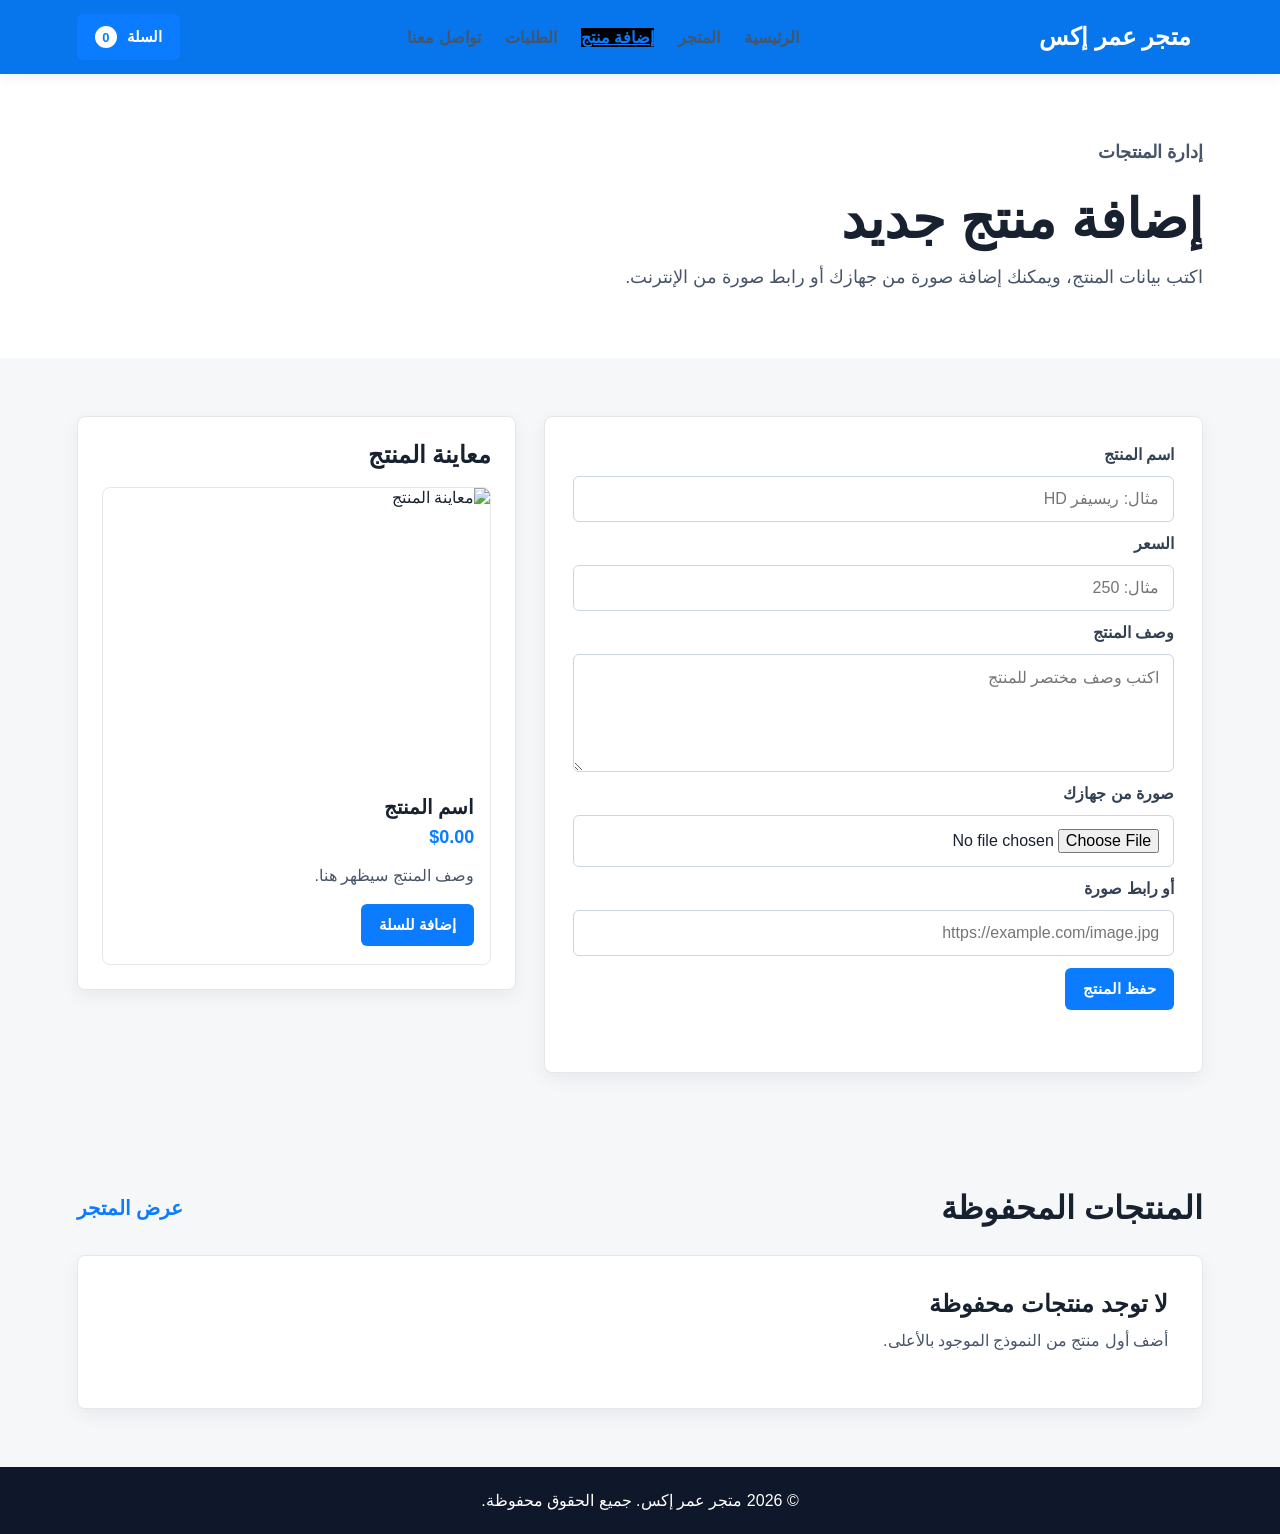
==== add-product.html @ 03f6d421 "first progect" ====
<!DOCTYPE html>
<html lang="ar" dir="rtl">
<head>
  <meta charset="UTF-8" />
  <meta name="viewport" content="width=device-width, initial-scale=1.0" />
  <title>متجر عمر إكس | إضافة منتج</title>
  <link rel="stylesheet" href="style.css" />
</head>
<body>
  <header class="header">
    <a class="logo" href="index.html">متجر عمر إكس</a>

    <nav class="nav">
      <a href="index.html">الرئيسية</a>
      <a href="shop.html">المتجر</a>
      <a class="active" href="add-product.html">إضافة منتج</a>
      <a href="orders.html">الطلبات</a>
      <a href="contact.html">تواصل معنا</a>
    </nav>

    <a class="cart-btn" href="cart.html">السلة <span class="cart-count">0</span></a>
  </header>

  <main>
    <section class="page-title">
      <p class="eyebrow">إدارة المنتجات</p>
      <h1>إضافة منتج جديد</h1>
      <p>اكتب بيانات المنتج، ويمكنك إضافة صورة من جهازك أو رابط صورة من الإنترنت.</p>
    </section>

    <section class="section admin-layout">
      <form class="admin-form" id="productForm">
        <label for="productName">اسم المنتج</label>
        <input id="productName" type="text" placeholder="مثال: ريسيفر HD" required />

        <label for="productPrice">السعر</label>
        <input id="productPrice" type="number" min="1" step="0.01" placeholder="مثال: 250" required />

        <label for="productDescription">وصف المنتج</label>
        <textarea id="productDescription" rows="5" placeholder="اكتب وصف مختصر للمنتج" required></textarea>

        <label for="productImage">صورة من جهازك</label>
        <input id="productImage" type="file" accept="image/*" />

        <label for="productImageUrl">أو رابط صورة</label>
        <input id="productImageUrl" type="url" placeholder="https://example.com/image.jpg" />

        <button type="submit">حفظ المنتج</button>
        <p class="form-note" id="productMessage"></p>
      </form>

      <aside class="admin-preview">
        <h2>معاينة المنتج</h2>
        <article class="product-card preview-card">
          <img id="previewImage" src="https://images.unsplash.com/photo-1556742502-ec7c0e9f34b1?auto=format&fit=crop&w=900&q=80" alt="معاينة المنتج" />
          <h3 id="previewName">اسم المنتج</h3>
          <p id="previewPrice">$0.00</p>
          <span id="previewDescription" class="product-description">وصف المنتج سيظهر هنا.</span>
          <button type="button">إضافة للسلة</button>
        </article>
      </aside>
    </section>

    <section class="section saved-products-section">
      <div class="section-heading">
        <h2>المنتجات المحفوظة</h2>
        <a href="shop.html">عرض المتجر</a>
      </div>
      <div class="saved-products" id="savedProducts"></div>
    </section>
  </main>

  <footer class="footer">
    <p>&copy; 2026 متجر عمر إكس. جميع الحقوق محفوظة.</p>
  </footer>
  <script src="script.js"></script>
</body>
</html>
---- style.css ----
* {

  box-sizing: border-box;
  margin: 0;
  padding: 0;
}

body {
  background: #f5f7f9;
  color: #18212f;
  direction: rtl;
  font-family: Tahoma, Arial, sans-serif;
  text-align: right;
}

a {
  color: inherit;
  text-decoration: none;
}

.header {
  align-items: center;
  background: #0775ec;
  box-shadow: 0 2px 14px rgba(17, 24, 39, 0.08);
  display: flex;
  gap: 24px;
  height: 74px;
  justify-content: space-between;
  padding: 0 6%;
  position: sticky;
  top: 0;
  z-index: 2;
}

.logo {
  color: #ffffff;
  font-size: 24px;
  font-weight: 800;
  background-color: #0775ec;
  padding: 6px 12px;
  border-radius: 6px;
}

.nav {
  display: flex;
  gap: 24px;
}

.nav a {
  color: #475569;
  font-weight: 900;
}

.nav a:hover,
.nav .active {
  color: #0b7cff;
  background-color: black;
  text-decoration: underline;



}

.cart-btn,
.primary-btn,
.product-card button,
.cart-summary button,
.quantity-controls button,
.remove-item,
.contact-form button {
  background: #0b7cff;
  border: 0;
  border-radius: 6px;
  color: #ffffff;
  cursor: pointer;
  display: inline-block;
  font-size: 15px;
  font-weight: 800;
  padding: 12px 18px;
}

.cart-btn:hover,
.primary-btn:hover,
.product-card button:hover,
.cart-summary button:hover,
.quantity-controls button:hover,
.remove-item:hover,
.contact-form button:hover {
  background: #005fd1;
}

.cart-count {
  align-items: center;
  background: #ffffff;
  border-radius: 999px;
  color: #0b7cff;
  display: inline-flex;
  font-size: 13px;
  height: 22px;
  justify-content: center;
  margin-right: 6px;
  min-width: 22px;
  padding: 0 6px;
}

.hero {
  align-items: center;
  background:
    url("selia.png");
  background-position: center;
  background-size: 100% auto;
  color: #ffffff;
  display: flex;
  min-height: 800px;
  padding: 0 8% 23%;
}

.hero-content {
  max-width: 560px;
}

.eyebrow {
  color: #0b7cff;
  font-size: 14px;
  font-weight: 900;
  letter-spacing: 0;
  margin-bottom: 10px;
  text-transform: uppercase;
}

.hero .eyebrow {
  color: #8ec5ff;
}

.hero h1,
.page-title h1 {
  font-size: 54px;
  line-height: 1.05;
  margin-bottom: 16px;
}

.hero p,
.page-title p {
  font-size: 18px;
  line-height: 1.6;
  margin-bottom: 24px;
}

.section {
  padding: 58px 6%;
}

.section-heading {
  align-items: center;
  display: flex;
  justify-content: space-between;
  margin-bottom: 28px;
  font-size: 20px;

}

.section-heading h2 {
  font-size: 32px;
}

.section-heading a {
  color: #0b7cff;
  font-weight: 800;
}

.category-grid,
.product-grid,
.deals-grid {
  display: grid;
  gap: 22px;
}

.category-grid {
  grid-template-columns: repeat(4, 1fr);
}

.category {
  background: #ffffff;
  border: 1px solid #e5e7eb;
  border-radius: 8px;
  box-shadow: 0 6px 18px rgba(17, 24, 39, 0.06);
  font-size: 20px;
  font-weight: 800;
  padding: 34px;
  text-align: center;
}

.category:hover {
  border-color: #0b7cff;
}

.featured-band {
  background: #eaf2fb;
}

.product-grid {
  grid-template-columns: repeat(3, 1fr);
}

.product-grid.four {
  grid-template-columns: repeat(4, 1fr);
}

.product-card {
  background: #ffffff;
  border: 1px solid #e5e7eb;
  border-radius: 8px;
  box-shadow: 0 6px 18px rgba(17, 24, 39, 0.06);
  overflow: hidden;
  padding-bottom: 18px;
}

.product-card img {
  aspect-ratio: 4 / 3;
  display: block;
  object-fit: cover;
  width: 100%;
}

.product-card h3 {
  font-size: 20px;
  padding: 16px 16px 8px;
}

.product-card p {
  color: #0b7cff;
  font-size: 18px;
  font-weight: 900;
  padding: 0 16px 16px;
}

.product-description {
  color: #475569;
  display: block;
  line-height: 1.5;
  padding: 0 16px 16px;
}

.product-card button {
  margin-right: 16px;
}

.page-title {
  background: #ffffff;
  padding: 64px 6% 42px;
}

.page-title p {
  color: #475569;
  max-width: 650px;
}

.deals-title {
  background: #101827;
  color: #ffffff;
}

.deals-title p {
  color: #d5e5f7;
}

.deals-grid {
  grid-template-columns: repeat(3, 1fr);
}

.deal-card {
  background: #ffffff;
  border: 1px solid #e5e7eb;
  border-radius: 8px;
  box-shadow: 0 6px 18px rgba(17, 24, 39, 0.06);
  padding: 30px;
}

.deal-card span {
  color: #0b7cff;
  font-weight: 900;
}

.deal-card h2 {
  font-size: 28px;
  margin: 12px 0;
}

.deal-card p {
  color: #475569;
  line-height: 1.6;
  margin-bottom: 22px;
}

.contact-layout {
  display: grid;
  gap: 28px;
  grid-template-columns: 1fr 1.4fr;
}

.contact-info,
.contact-form {
  background: #ffffff;
  border: 1px solid #e5e7eb;
  border-radius: 8px;
  box-shadow: 0 6px 18px rgba(17, 24, 39, 0.06);
  padding: 28px;
}

.contact-info h2 {
  margin-bottom: 18px;
}

.contact-info p {
  color: #475569;
  line-height: 1.8;
}

.contact-form {
  display: grid;
  gap: 12px;
}

.contact-form label {
  color: #334155;
  font-weight: 800;
}

.contact-form input,
.contact-form textarea {
  border: 1px solid #cbd5e1;
  border-radius: 6px;
  font: inherit;
  padding: 13px 14px;
  width: 100%;
}

.contact-form textarea {
  resize: vertical;
}

.contact-form button {
  justify-self: start;
  margin-top: 8px;
}

.checkout-layout {
  align-items: start;
  display: grid;
  gap: 28px;
  grid-template-columns: 1fr 1fr;
}

.checkout-form,
.checkout-summary {
  background: #ffffff;
  border: 1px solid #e5e7eb;
  border-radius: 8px;
  box-shadow: 0 6px 18px rgba(17, 24, 39, 0.06);
  padding: 28px;
}

.checkout-form {
  display: grid;
  gap: 12px;
}

.checkout-form label {
  color: #334155;
  font-weight: 800;
}

.checkout-form input,
.checkout-form textarea {
  border: 1px solid #cbd5e1;
  border-radius: 6px;
  font: inherit;
  padding: 13px 14px;
  width: 100%;
}

.checkout-form textarea {
  resize: vertical;
}

.checkout-form button {
  background: #0b7cff;
  border: 0;
  border-radius: 6px;
  color: #ffffff;
  cursor: pointer;
  font-size: 15px;
  font-weight: 800;
  justify-self: start;
  margin-top: 8px;
  padding: 12px 18px;
}

.checkout-form button:hover {
  background: #005fd1;
}

.checkout-summary {
  display: grid;
  gap: 16px;
}

.checkout-summary h2 {
  font-size: 24px;
}

.checkout-item {
  align-items: center;
  border-bottom: 1px solid #e5e7eb;
  display: grid;
  gap: 14px;
  grid-template-columns: 72px 1fr auto;
  padding: 12px 0;
}

.checkout-item img {
  aspect-ratio: 1 / 1;
  border-radius: 8px;
  object-fit: cover;
  width: 72px;
}

.checkout-item h3 {
  font-size: 17px;
  margin-bottom: 4px;
}

.checkout-item p,
.checkout-item strong {
  color: #0b7cff;
  font-weight: 900;
}

.cart-layout {
  align-items: start;
  display: grid;
  gap: 28px;
  grid-template-columns: 1.6fr 0.8fr;
}

.cart-items {
  display: grid;
  gap: 16px;
}

.cart-item,
.cart-summary,
.empty-cart {
  background: #ffffff;
  border: 1px solid #e5e7eb;
  border-radius: 8px;
  box-shadow: 0 6px 18px rgba(17, 24, 39, 0.06);
}

.cart-item {
  align-items: center;
  display: grid;
  gap: 18px;
  grid-template-columns: 92px 1fr auto auto auto;
  padding: 16px;
}

.cart-item img {
  aspect-ratio: 1 / 1;
  border-radius: 8px;
  object-fit: cover;
  width: 92px;
}

.cart-item h3 {
  font-size: 18px;
  margin-bottom: 6px;
}

.cart-item p,
.cart-item strong {
  color: #0b7cff;
  font-weight: 900;
}

.quantity-controls {
  align-items: center;
  display: flex;
  gap: 10px;
}

.quantity-controls button {
  height: 34px;
  padding: 0;
  width: 34px;
}

.quantity-controls span {
  font-weight: 900;
  min-width: 24px;
  text-align: center;
}

.remove-item,
.clear-cart {
  background: #ef4444;
}

.remove-item:hover,
.clear-cart:hover {
  background: #dc2626;
}

.cart-summary {
  display: grid;
  gap: 16px;
  padding: 24px;
  position: sticky;
  top: 98px;
}

.cart-summary h2 {
  font-size: 24px;
}

.summary-row {
  align-items: center;
  border-top: 1px solid #e5e7eb;
  display: flex;
  justify-content: space-between;
  padding-top: 14px;
}

.summary-row strong {
  color: #0b7cff;
  font-size: 20px;
}

.empty-cart {
  padding: 34px;
}

.empty-cart h2 {
  margin-bottom: 10px;
}

.empty-cart p {
  color: #475569;
  line-height: 1.6;
  margin-bottom: 20px;
}

.admin-layout {
  align-items: start;
  display: grid;
  gap: 28px;
  grid-template-columns: 1.2fr 0.8fr;
}

.admin-form,
.admin-preview,
.saved-product {
  background: #ffffff;
  border: 1px solid #e5e7eb;
  border-radius: 8px;
  box-shadow: 0 6px 18px rgba(17, 24, 39, 0.06);
}

.admin-form {
  display: grid;
  gap: 12px;
  padding: 28px;
}

.admin-form label {
  color: #334155;
  font-weight: 800;
}

.admin-form input,
.admin-form textarea {
  border: 1px solid #cbd5e1;
  border-radius: 6px;
  font: inherit;
  padding: 13px 14px;
  width: 100%;
}

input,
textarea,
button {
  font-family: inherit;
}

.admin-form textarea {
  resize: vertical;
}

.admin-form button,
.saved-product button {
  background: #0b7cff;
  border: 0;
  border-radius: 6px;
  color: #ffffff;
  cursor: pointer;
  font-size: 15px;
  font-weight: 800;
  justify-self: start;
  padding: 12px 18px;
}

.admin-form button:hover {
  background: #005fd1;
}

.form-note {
  color: #0b7cff;
  font-weight: 800;
  min-height: 22px;
}

.admin-preview {
  padding: 24px;
}

.admin-preview h2 {
  margin-bottom: 18px;
}

.preview-card {
  box-shadow: none;
}

.saved-products {
  display: grid;
  gap: 16px;
}

.saved-product {
  align-items: center;
  display: grid;
  gap: 18px;
  grid-template-columns: 90px 1fr auto;
  padding: 16px;
}

.saved-product img {
  aspect-ratio: 1 / 1;
  border-radius: 8px;
  object-fit: cover;
  width: 90px;
}

.saved-product h3 {
  margin-bottom: 6px;
}

.saved-product p {
  color: #0b7cff;
  font-weight: 900;
  margin-bottom: 6px;
}

.saved-product span {
  color: #475569;
  line-height: 1.5;
}

.saved-product button {
  background: #ef4444;
}

.saved-product button:hover {
  background: #dc2626;
}

.orders-list {
  display: grid;
  gap: 18px;
}

.order-card {
  background: #ffffff;
  border: 1px solid #e5e7eb;
  border-radius: 8px;
  box-shadow: 0 6px 18px rgba(17, 24, 39, 0.06);
  padding: 24px;
}

.order-header {
  align-items: start;
  border-bottom: 1px solid #e5e7eb;
  display: flex;
  gap: 16px;
  justify-content: space-between;
  padding-bottom: 16px;
}

.order-header h2 {
  font-size: 22px;
  margin-bottom: 6px;
}

.order-header p,
.customer-details p {
  color: #475569;
  line-height: 1.6;
}

.order-header strong {
  color: #0b7cff;
  font-size: 24px;
}

.customer-details {
  display: grid;
  gap: 6px;
  padding: 16px 0;
}

.order-products {
  display: grid;
  gap: 12px;
}

.order-product {
  align-items: center;
  background: #f8fafc;
  border: 1px solid #e5e7eb;
  border-radius: 8px;
  display: grid;
  gap: 14px;
  grid-template-columns: 70px 1fr auto;
  padding: 12px;
}

.order-product img {
  aspect-ratio: 1 / 1;
  border-radius: 8px;
  object-fit: cover;
  width: 70px;
}

.order-product h3 {
  font-size: 17px;
  margin-bottom: 4px;
}

.order-product p,
.order-product strong {
  color: #0b7cff;
  font-weight: 900;
}

.footer {
  background: #0f172a;
  color: #ffffff;
  padding: 24px;
  text-align: center;
}

@media (max-width: 980px) {
  .category-grid,
  .product-grid,
  .product-grid.four,
  .deals-grid,
  .contact-layout,
  .cart-layout,
  .checkout-layout,
  .admin-layout {
    grid-template-columns: repeat(2, 1fr);
  }

  .cart-item {
    grid-template-columns: 82px 1fr;
  }

  .cart-item strong,
  .quantity-controls,
  .remove-item {
    grid-column: 2;
    justify-self: start;
  }
}

@media (max-width: 680px) {
  .header {
    align-items: flex-start;
    flex-direction: column;
    height: auto;
    padding: 18px 22px;
  }

  .nav {
    flex-wrap: wrap;
    gap: 14px;
  }

  .hero,
  .section,
  .page-title {
    padding-left: 22px;
    padding-right: 22px;
  }

  .hero {
    min-height: 390px;
  }

  .hero h1,
  .page-title h1 {
    font-size: 36px;
  }

  .category-grid,
  .product-grid,
  .product-grid.four,
  .deals-grid,
  .contact-layout,
  .cart-layout,
  .checkout-layout,
  .admin-layout {
    grid-template-columns: 1fr;
  }

  .checkout-item {
    grid-template-columns: 64px 1fr;
  }

  .checkout-item strong {
    grid-column: 2;
  }

  .saved-product {
    grid-template-columns: 76px 1fr;
  }

  .order-header {
    flex-direction: column;
  }

  .order-product {
    grid-template-columns: 64px 1fr;
  }

  .order-product strong {
    grid-column: 2;
  }

  .saved-product button {
    grid-column: 2;
    justify-self: start;
  }

  .cart-summary {
    position: static;
  }

  .section-heading {
    align-items: flex-start;
    flex-direction: column;
    gap: 10px;
  }
}
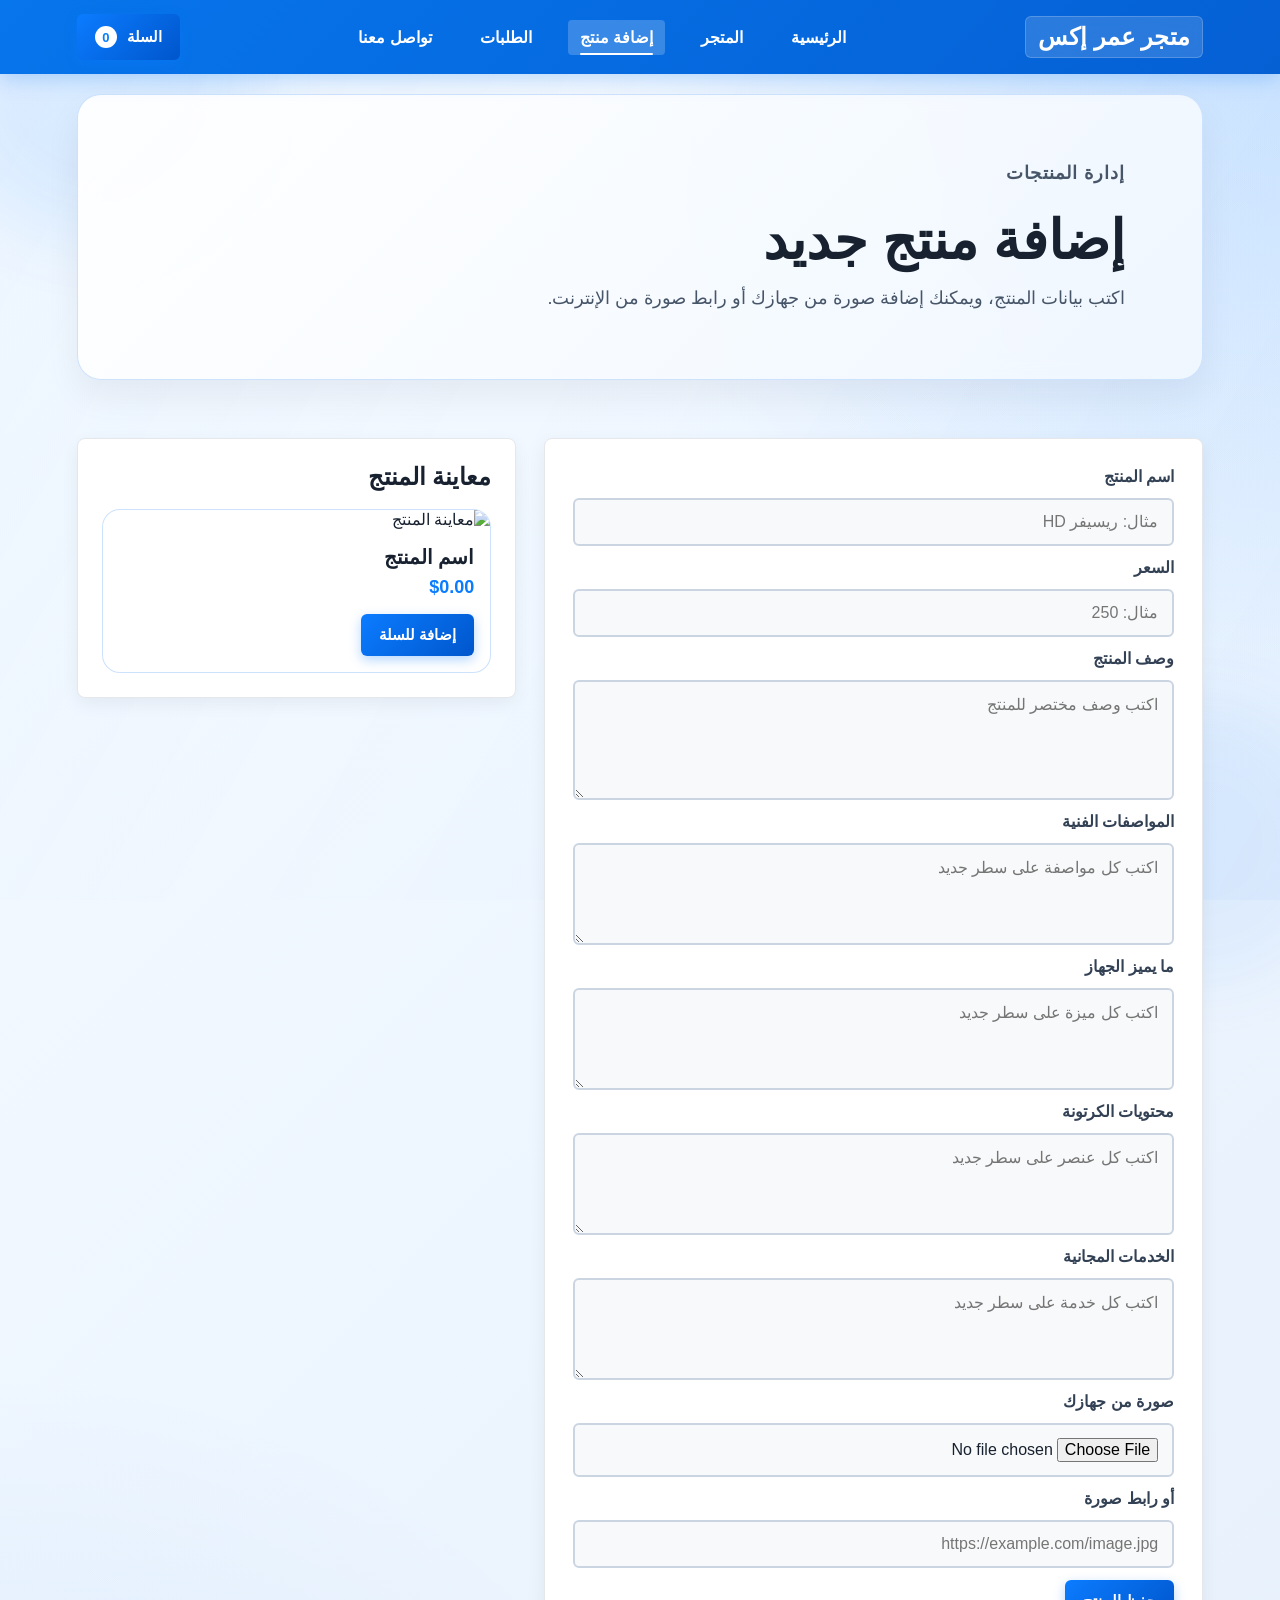
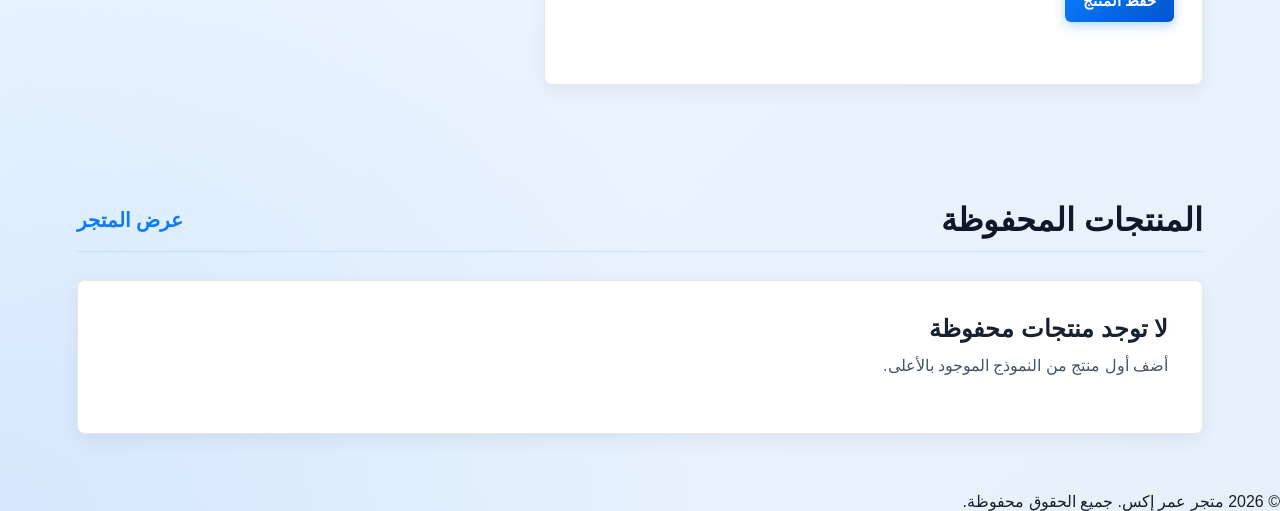
==== commit b3856bc3: "marom" ====
--- a/add-product.html
+++ b/add-product.html
@@ -39,6 +39,18 @@
         <label for="productDescription">وصف المنتج</label>
         <textarea id="productDescription" rows="5" placeholder="اكتب وصف مختصر للمنتج" required></textarea>
 
+        <label for="productSpecs">المواصفات الفنية</label>
+        <textarea id="productSpecs" rows="4" placeholder="اكتب كل مواصفة على سطر جديد"></textarea>
+
+        <label for="productBenefits">ما يميز الجهاز</label>
+        <textarea id="productBenefits" rows="4" placeholder="اكتب كل ميزة على سطر جديد"></textarea>
+
+        <label for="productPackage">محتويات الكرتونة</label>
+        <textarea id="productPackage" rows="4" placeholder="اكتب كل عنصر على سطر جديد"></textarea>
+
+        <label for="productServices">الخدمات المجانية</label>
+        <textarea id="productServices" rows="4" placeholder="اكتب كل خدمة على سطر جديد"></textarea>
+
         <label for="productImage">صورة من جهازك</label>
         <input id="productImage" type="file" accept="image/*" />
 
--- a/style.css
+++ b/style.css
@@ -1,18 +1,49 @@
-
 
 * {
-
   box-sizing: border-box;
   margin: 0;
   padding: 0;
 }
 
 body {
-  background: #f5f7f9;
+  background:
+    radial-gradient(circle at top right, rgba(11, 124, 255, 0.16), transparent 28%),
+    radial-gradient(circle at bottom left, rgba(7, 117, 236, 0.1), transparent 30%),
+    linear-gradient(135deg, #f7fbff 0%, #eef6ff 45%, #e6f0fb 100%);
   color: #18212f;
   direction: rtl;
   font-family: Tahoma, Arial, sans-serif;
   text-align: right;
+  min-height: 100vh;
+  overflow-x: hidden;
+  position: relative;
+}
+
+body::before,
+body::after {
+  content: "";
+  position: fixed;
+  border-radius: 50%;
+  pointer-events: none;
+  z-index: 0;
+  filter: blur(40px);
+  opacity: 0.7;
+}
+
+body::before {
+  width: 320px;
+  height: 320px;
+  background: rgba(11, 124, 255, 0.12);
+  top: -80px;
+  left: -60px;
+}
+
+body::after {
+  width: 280px;
+  height: 280px;
+  background: rgba(7, 117, 236, 0.09);
+  bottom: -80px;
+  right: -60px;
 }
 
 a {
@@ -20,10 +51,43 @@
   text-decoration: none;
 }
 
+.category,
+.product-card,
+.deal-card,
+.contact-info,
+.contact-form,
+.checkout-form,
+.checkout-summary,
+.cart-item,
+.cart-summary,
+.empty-cart,
+.admin-form,
+.admin-preview,
+.saved-product,
+.order-card,
+.feature-card,
+.info-card,
+.shop-hero__panel,
+.page-title,
+.product-details-page .details-card,
+.product-details-page .info-card {
+  background: rgba(255, 255, 255, 0.9);
+  border: 1px solid rgba(203, 225, 252, 0.95);
+  border-radius: 20px;
+  box-shadow: 0 12px 30px rgba(15, 23, 42, 0.06);
+  backdrop-filter: blur(10px);
+}
+
+main {
+  position: relative;
+  z-index: 1;
+}
+
+/* Header Styles */
 .header {
   align-items: center;
-  background: #0775ec;
-  box-shadow: 0 2px 14px rgba(17, 24, 39, 0.08);
+  background: linear-gradient(135deg, #0775ec 0%, #0560d4 100%);
+  box-shadow: 0 4px 20px rgba(7, 117, 236, 0.25);
   display: flex;
   gap: 24px;
   height: 74px;
@@ -32,15 +96,25 @@
   position: sticky;
   top: 0;
   z-index: 2;
+  transition: all 0.4s ease;
 }
 
 .logo {
   color: #ffffff;
   font-size: 24px;
   font-weight: 800;
-  background-color: #0775ec;
+  background: rgba(255, 255, 255, 0.15);
   padding: 6px 12px;
   border-radius: 6px;
+  transition: all 0.3s ease;
+  backdrop-filter: blur(10px);
+  border: 1px solid rgba(255, 255, 255, 0.2);
+}
+
+.logo:hover {
+  background: rgba(255, 255, 255, 0.25);
+  transform: translateY(-2px);
+  box-shadow: 0 4px 12px rgba(255, 255, 255, 0.15);
 }
 
 .nav {
@@ -49,28 +123,49 @@
 }
 
 .nav a {
-  color: #475569;
+  color: #ffffff;
   font-weight: 900;
-}
-
-.nav a:hover,
+  padding: 8px 12px;
+  border-radius: 4px;
+  transition: all 0.3s ease;
+  position: relative;
+}
+
+.nav a::after {
+  content: '';
+  position: absolute;
+  bottom: 0;
+  right: 12px;
+  width: 0;
+  height: 2px;
+  background: #ffffff;
+  transition: width 0.3s ease;
+  border-radius: 2px;
+}
+
+.nav a:hover::after,
+.nav .active::after {
+  width: calc(100% - 24px);
+}
+
+.nav a:hover {
+  background: rgba(255, 255, 255, 0.1);
+  transform: translateY(-2px);
+}
+
 .nav .active {
-  color: #0b7cff;
-  background-color: black;
-  text-decoration: underline;
-
-
-
-}
-
+  background: rgba(255, 255, 255, 0.2);
+  text-decoration: none;
+}
+
+/* Button Styles */
 .cart-btn,
 .primary-btn,
 .product-card button,
 .cart-summary button,
 .quantity-controls button,
-.remove-item,
 .contact-form button {
-  background: #0b7cff;
+  background: linear-gradient(135deg, #0b7cff 0%, #0056cc 100%);
   border: 0;
   border-radius: 6px;
   color: #ffffff;
@@ -79,6 +174,38 @@
   font-size: 15px;
   font-weight: 800;
   padding: 12px 18px;
+  transition: all 0.3s ease;
+  box-shadow: 0 4px 12px rgba(11, 124, 255, 0.3);
+  position: relative;
+  overflow: hidden;
+}
+
+.cart-btn::before,
+.primary-btn::before,
+.product-card button::before,
+.cart-summary button::before,
+.quantity-controls button::before,
+.contact-form button::before {
+  content: '';
+  position: absolute;
+  top: 50%;
+  left: 50%;
+  width: 0;
+  height: 0;
+  border-radius: 50%;
+  background: rgba(255, 255, 255, 0.2);
+  transform: translate(-50%, -50%);
+  transition: width 0.6s, height 0.6s;
+}
+
+.cart-btn:hover::before,
+.primary-btn:hover::before,
+.product-card button:hover::before,
+.cart-summary button:hover::before,
+.quantity-controls button:hover::before,
+.contact-form button:hover::before {
+  width: 300px;
+  height: 300px;
 }
 
 .cart-btn:hover,
@@ -86,9 +213,10 @@
 .product-card button:hover,
 .cart-summary button:hover,
 .quantity-controls button:hover,
-.remove-item:hover,
 .contact-form button:hover {
-  background: #005fd1;
+  background: linear-gradient(135deg, #005fd1 0%, #003fa8 100%);
+  transform: translateY(-3px);
+  box-shadow: 0 8px 20px rgba(11, 124, 255, 0.4);
 }
 
 .cart-count {
@@ -103,73 +231,188 @@
   margin-right: 6px;
   min-width: 22px;
   padding: 0 6px;
-}
-
+  font-weight: 900;
+  animation: pulse 2s infinite;
+}
+
+@keyframes pulse {
+  0%, 100% {
+    box-shadow: 0 0 0 0 rgba(255, 255, 255, 0.7);
+  }
+  50% {
+    box-shadow: 0 0 0 5px rgba(255, 255, 255, 0);
+  }
+}
+
+/* Hero Section */
 .hero {
   align-items: center;
-  background:
-    url("selia.png");
+  background: linear-gradient(135deg, rgba(7, 117, 236, 0.2), rgba(7, 117, 236, 0.06)), 
+              url("elmagic.png");
   background-position: center;
+  background-repeat: no-repeat;
   background-size: 100% auto;
   color: #ffffff;
   display: flex;
   min-height: 800px;
   padding: 0 8% 23%;
+  position: relative;
+  overflow: hidden;
+  box-shadow: inset 0 -140px 140px rgba(2, 8, 23, 0.16);
+}
+
+.hero::before {
+  content: '';
+  position: absolute;
+  inset: 0;
+  pointer-events: none;
+  
+}
+
+.hero::after {
+  content: '';
+  position: absolute;
+  inset: 0;
+  background: linear-gradient(90deg, rgba(255, 255, 255, 0.08), transparent 55%, rgba(7, 117, 236, 0.12));
+  pointer-events: none;
 }
 
 .hero-content {
   max-width: 560px;
+  position: relative;
+  z-index: 1;
+  animation: fadeInUp 0.8s ease-out;
 }
 
 .eyebrow {
-  color: #0b7cff;
+  color: #8ec5ff;
   font-size: 14px;
   font-weight: 900;
-  letter-spacing: 0;
+  letter-spacing: 1px;
   margin-bottom: 10px;
   text-transform: uppercase;
-}
-
-.hero .eyebrow {
-  color: #8ec5ff;
-}
-
-.hero h1,
+  animation: slideInRight 0.8s ease-out 0.1s both;
+}
+
+.hero h1 {
+  font-size: 54px;
+  line-height: 1.05;
+  margin-bottom: 16px;
+  animation: slideInRight 0.8s ease-out 0.2s both;
+  background: linear-gradient(135deg, #ffffff, #e0e7ff);
+  -webkit-background-clip: text;
+  -webkit-text-fill-color: transparent;
+  background-clip: text;
+}
+
+.hero p {
+  font-size: 18px;
+  line-height: 1.6;
+  margin-bottom: 24px;
+  animation: slideInRight 0.8s ease-out 0.3s both;
+  color: #d5e5f7;
+}
+
 .page-title h1 {
   font-size: 54px;
   line-height: 1.05;
   margin-bottom: 16px;
 }
 
-.hero p,
 .page-title p {
   font-size: 18px;
   line-height: 1.6;
   margin-bottom: 24px;
 }
 
+@keyframes slideInRight {
+  from {
+    opacity: 0;
+    transform: translateX(-50px);
+  }
+  to {
+    opacity: 1;
+    transform: translateX(0);
+  }
+}
+
+@keyframes fadeInUp {
+  from {
+    opacity: 0;
+    transform: translateY(30px);
+  }
+  to {
+    opacity: 1;
+    transform: translateY(0);
+  }
+}
+
+/* Section Styles */
 .section {
   padding: 58px 6%;
 }
 
+main {
+  position: relative;
+}
+
+main::before {
+  content: "";
+  position: fixed;
+  inset: 0;
+  background: linear-gradient(120deg, rgba(11, 124, 255, 0.04), transparent 40%, rgba(11, 124, 255, 0.03));
+  pointer-events: none;
+  z-index: 0;
+}
+
+main > * {
+  position: relative;
+  z-index: 1;
+}
+
 .section-heading {
   align-items: center;
+  border-bottom: 1px solid rgba(11, 124, 255, 0.14);
   display: flex;
   justify-content: space-between;
   margin-bottom: 28px;
+  padding-bottom: 12px;
   font-size: 20px;
-
 }
 
 .section-heading h2 {
+  color: #0f172a;
   font-size: 32px;
 }
 
 .section-heading a {
   color: #0b7cff;
   font-weight: 800;
-}
-
+  transition: all 0.3s ease;
+  position: relative;
+}
+
+.section-heading a::after {
+  content: '';
+  position: absolute;
+  bottom: -2px;
+  right: 0;
+  width: 0;
+  height: 2px;
+  background: #0b7cff;
+  transition: width 0.3s ease;
+}
+
+.section-heading a:hover {
+  color: #0056cc;
+  transform: translateX(-4px);
+}
+
+.section-heading a:hover::after {
+  width: 100%;
+}
+
+/* Grid Styles */
 .category-grid,
 .product-grid,
 .deals-grid {
@@ -183,21 +426,42 @@
 
 .category {
   background: #ffffff;
-  border: 1px solid #e5e7eb;
+  border: 2px solid #e5e7eb;
   border-radius: 8px;
   box-shadow: 0 6px 18px rgba(17, 24, 39, 0.06);
   font-size: 20px;
   font-weight: 800;
   padding: 34px;
   text-align: center;
+  cursor: pointer;
+  transition: all 0.4s ease;
+  position: relative;
+  overflow: hidden;
+}
+
+.category::before {
+  content: '';
+  position: absolute;
+  top: 0;
+  left: -100%;
+  width: 100%;
+  height: 100%;
+  background: linear-gradient(90deg, transparent, rgba(11, 124, 255, 0.1), transparent);
+  transition: left 0.6s ease;
 }
 
 .category:hover {
   border-color: #0b7cff;
+  transform: translateY(-8px);
+  box-shadow: 0 12px 28px rgba(11, 124, 255, 0.2);
+}
+
+.category:hover::before {
+  left: 100%;
 }
 
 .featured-band {
-  background: #eaf2fb;
+  background: linear-gradient(135deg, #eaf2fb 0%, #d5e9f5 100%);
 }
 
 .product-grid {
@@ -205,28 +469,42 @@
 }
 
 .product-grid.four {
-  grid-template-columns: repeat(4, 1fr);
-}
-
+  grid-template-columns: repeat(6, 1fr);
+}
+
+/* Product Card */
 .product-card {
-  background: #ffffff;
-  border: 1px solid #e5e7eb;
-  border-radius: 8px;
-  box-shadow: 0 6px 18px rgba(17, 24, 39, 0.06);
+  background: rgba(255, 255, 255, 0.92);
+  border: 1px solid rgba(203, 225, 252, 0.95);
+  border-radius: 18px;
+  box-shadow: 0 10px 24px rgba(15, 23, 42, 0.06);
   overflow: hidden;
-  padding-bottom: 18px;
+  transition: all 0.4s cubic-bezier(0.175, 0.885, 0.32, 1.275);
+  animation: fadeInUp 0.6s ease-out forwards;
+  opacity: 0;
+}
+
+.product-card:hover {
+  transform: translateY(-10px) scale(1.01);
+  box-shadow: 0 20px 40px rgba(15, 23, 42, 0.12);
+  border-color: #0b7cff;
 }
 
 .product-card img {
   aspect-ratio: 4 / 3;
-  display: block;
   object-fit: cover;
   width: 100%;
+  transition: transform 0.5s ease;
+}
+
+.product-card:hover img {
+  transform: scale(1.1);
 }
 
 .product-card h3 {
   font-size: 20px;
   padding: 16px 16px 8px;
+  overflow: auto;
 }
 
 .product-card p {
@@ -237,18 +515,20 @@
 }
 
 .product-description {
-  color: #475569;
-  display: block;
-  line-height: 1.5;
-  padding: 0 16px 16px;
+  display: none;
 }
 
 .product-card button {
-  margin-right: 16px;
-}
-
+  margin: 0 16px 16px;
+}
+
+/* Page Title */
 .page-title {
-  background: #ffffff;
+  background: linear-gradient(135deg, rgba(255,255,255,0.95), rgba(240,247,255,0.95));
+  border: 1px solid rgba(203, 225, 252, 0.95);
+  border-radius: 24px;
+  box-shadow: 0 16px 36px rgba(15, 23, 42, 0.06);
+  margin: 20px 6% 0;
   padding: 64px 6% 42px;
 }
 
@@ -270,12 +550,22 @@
   grid-template-columns: repeat(3, 1fr);
 }
 
+/* Deal Card */
 .deal-card {
   background: #ffffff;
   border: 1px solid #e5e7eb;
   border-radius: 8px;
   box-shadow: 0 6px 18px rgba(17, 24, 39, 0.06);
   padding: 30px;
+  transition: all 0.4s ease;
+  animation: fadeInUp 0.6s ease-out forwards;
+  opacity: 0;
+}
+
+.deal-card:hover {
+  transform: translateY(-8px);
+  box-shadow: 0 15px 35px rgba(17, 24, 39, 0.12);
+  border-color: #0b7cff;
 }
 
 .deal-card span {
@@ -294,6 +584,7 @@
   margin-bottom: 22px;
 }
 
+/* Contact Layout */
 .contact-layout {
   display: grid;
   gap: 28px;
@@ -307,6 +598,15 @@
   border-radius: 8px;
   box-shadow: 0 6px 18px rgba(17, 24, 39, 0.06);
   padding: 28px;
+  transition: all 0.4s ease;
+  animation: fadeInUp 0.6s ease-out forwards;
+  opacity: 0;
+}
+
+.contact-info:hover,
+.contact-form:hover {
+  box-shadow: 0 12px 28px rgba(17, 24, 39, 0.1);
+  transform: translateY(-4px);
 }
 
 .contact-info h2 {
@@ -330,22 +630,28 @@
 
 .contact-form input,
 .contact-form textarea {
-  border: 1px solid #cbd5e1;
+  border: 2px solid #cbd5e1;
   border-radius: 6px;
   font: inherit;
   padding: 13px 14px;
   width: 100%;
+  transition: all 0.3s ease;
+  background: #f8f9fa;
+}
+
+.contact-form input:focus,
+.contact-form textarea:focus {
+  outline: none;
+  border-color: #0b7cff;
+  background: #ffffff;
+  box-shadow: 0 0 0 3px rgba(11, 124, 255, 0.1);
 }
 
 .contact-form textarea {
   resize: vertical;
 }
 
-.contact-form button {
-  justify-self: start;
-  margin-top: 8px;
-}
-
+/* Checkout Layout */
 .checkout-layout {
   align-items: start;
   display: grid;
@@ -360,6 +666,15 @@
   border-radius: 8px;
   box-shadow: 0 6px 18px rgba(17, 24, 39, 0.06);
   padding: 28px;
+  transition: all 0.4s ease;
+  animation: fadeInUp 0.6s ease-out forwards;
+  opacity: 0;
+}
+
+.checkout-form:hover,
+.checkout-summary:hover {
+  box-shadow: 0 12px 28px rgba(17, 24, 39, 0.1);
+  transform: translateY(-4px);
 }
 
 .checkout-form {
@@ -374,11 +689,21 @@
 
 .checkout-form input,
 .checkout-form textarea {
-  border: 1px solid #cbd5e1;
+  border: 2px solid #cbd5e1;
   border-radius: 6px;
   font: inherit;
   padding: 13px 14px;
   width: 100%;
+  transition: all 0.3s ease;
+  background: #f8f9fa;
+}
+
+.checkout-form input:focus,
+.checkout-form textarea:focus {
+  outline: none;
+  border-color: #0b7cff;
+  background: #ffffff;
+  box-shadow: 0 0 0 3px rgba(11, 124, 255, 0.1);
 }
 
 .checkout-form textarea {
@@ -386,7 +711,7 @@
 }
 
 .checkout-form button {
-  background: #0b7cff;
+  background: linear-gradient(135deg, #0b7cff 0%, #0056cc 100%);
   border: 0;
   border-radius: 6px;
   color: #ffffff;
@@ -396,10 +721,14 @@
   justify-self: start;
   margin-top: 8px;
   padding: 12px 18px;
+  transition: all 0.3s ease;
+  box-shadow: 0 4px 12px rgba(11, 124, 255, 0.3);
 }
 
 .checkout-form button:hover {
-  background: #005fd1;
+  background: linear-gradient(135deg, #005fd1 0%, #003fa8 100%);
+  transform: translateY(-3px);
+  box-shadow: 0 8px 20px rgba(11, 124, 255, 0.4);
 }
 
 .checkout-summary {
@@ -438,6 +767,7 @@
   font-weight: 900;
 }
 
+/* Cart Layout */
 .cart-layout {
   align-items: start;
   display: grid;
@@ -457,6 +787,16 @@
   border: 1px solid #e5e7eb;
   border-radius: 8px;
   box-shadow: 0 6px 18px rgba(17, 24, 39, 0.06);
+  transition: all 0.4s ease;
+  animation: fadeInUp 0.6s ease-out forwards;
+  opacity: 0;
+}
+
+.cart-item:hover,
+.cart-summary:hover,
+.empty-cart:hover {
+  box-shadow: 0 12px 28px rgba(17, 24, 39, 0.1);
+  transform: translateY(-2px);
 }
 
 .cart-item {
@@ -505,12 +845,37 @@
 
 .remove-item,
 .clear-cart {
-  background: #ef4444;
+  background: linear-gradient(135deg, #ef4444 0%, #dc2626 100%);
+  transition: all 0.3s ease;
+  position: relative;
+  overflow: hidden;
+}
+
+.remove-item::before,
+.clear-cart::before {
+  content: '';
+  position: absolute;
+  top: 50%;
+  left: 50%;
+  width: 0;
+  height: 0;
+  border-radius: 50%;
+  background: rgba(255, 255, 255, 0.2);
+  transform: translate(-50%, -50%);
+  transition: width 0.6s, height 0.6s;
+}
+
+.remove-item:hover::before,
+.clear-cart:hover::before {
+  width: 300px;
+  height: 300px;
 }
 
 .remove-item:hover,
 .clear-cart:hover {
-  background: #dc2626;
+  background: linear-gradient(135deg, #dc2626 0%, #b91c1c 100%);
+  transform: translateY(-3px);
+  box-shadow: 0 8px 20px rgba(239, 68, 68, 0.4);
 }
 
 .cart-summary {
@@ -552,6 +917,7 @@
   margin-bottom: 20px;
 }
 
+/* Admin Layout */
 .admin-layout {
   align-items: start;
   display: grid;
@@ -581,11 +947,21 @@
 
 .admin-form input,
 .admin-form textarea {
-  border: 1px solid #cbd5e1;
+  border: 2px solid #cbd5e1;
   border-radius: 6px;
   font: inherit;
   padding: 13px 14px;
   width: 100%;
+  transition: all 0.3s ease;
+  background: #f8f9fa;
+}
+
+.admin-form input:focus,
+.admin-form textarea:focus {
+  outline: none;
+  border-color: #0b7cff;
+  background: #ffffff;
+  box-shadow: 0 0 0 3px rgba(11, 124, 255, 0.1);
 }
 
 input,
@@ -600,7 +976,7 @@
 
 .admin-form button,
 .saved-product button {
-  background: #0b7cff;
+  background: linear-gradient(135deg, #0b7cff 0%, #0056cc 100%);
   border: 0;
   border-radius: 6px;
   color: #ffffff;
@@ -609,10 +985,14 @@
   font-weight: 800;
   justify-self: start;
   padding: 12px 18px;
+  transition: all 0.3s ease;
+  box-shadow: 0 4px 12px rgba(11, 124, 255, 0.3);
 }
 
 .admin-form button:hover {
-  background: #005fd1;
+  background: linear-gradient(135deg, #005fd1 0%, #003fa8 100%);
+  transform: translateY(-3px);
+  box-shadow: 0 8px 20px rgba(11, 124, 255, 0.4);
 }
 
 .form-note {
@@ -644,6 +1024,9 @@
   gap: 18px;
   grid-template-columns: 90px 1fr auto;
   padding: 16px;
+  transition: all 0.4s ease;
+  animation: fadeInUp 0.6s ease-out forwards;
+  opacity: 0;
 }
 
 .saved-product img {
@@ -669,13 +1052,37 @@
 }
 
 .saved-product button {
-  background: #ef4444;
+  background: linear-gradient(135deg, #ef4444 0%, #dc2626 100%);
+  transition: all 0.3s ease;
+  position: relative;
+  overflow: hidden;
+}
+
+.saved-product button::before {
+  content: '';
+  position: absolute;
+  top: 50%;
+  left: 50%;
+  width: 0;
+  height: 0;
+  border-radius: 50%;
+  background: rgba(255, 255, 255, 0.2);
+  transform: translate(-50%, -50%);
+  transition: width 0.6s, height 0.6s;
+}
+
+.saved-product button:hover::before {
+  width: 300px;
+  height: 300px;
 }
 
 .saved-product button:hover {
-  background: #dc2626;
-}
-
+  background: linear-gradient(135deg, #dc2626 0%, #b91c1c 100%);
+  transform: translateY(-3px);
+  box-shadow: 0 8px 20px rgba(239, 68, 68, 0.4);
+}
+
+/* Orders List */
 .orders-list {
   display: grid;
   gap: 18px;
@@ -687,6 +1094,15 @@
   border-radius: 8px;
   box-shadow: 0 6px 18px rgba(17, 24, 39, 0.06);
   padding: 24px;
+  transition: all 0.4s ease;
+  animation: fadeInUp 0.6s ease-out forwards;
+  opacity: 0;
+}
+
+.order-card:hover {
+  box-shadow: 0 12px 28px rgba(17, 24, 39, 0.1);
+  transform: translateY(-4px);
+  border-color: #0b7cff;
 }
 
 .order-header {
@@ -714,153 +1130,529 @@
   font-size: 24px;
 }
 
-.customer-details {
-  display: grid;
-  gap: 6px;
-  padding: 16px 0;
-}
-
-.order-products {
-  display: grid;
+.shop-page {
+  padding-bottom: 40px;
+}
+
+.shop-hero {
+  background: linear-gradient(135deg, #0b7cff 0%, #0a4f98 100%);
+  border-radius: 24px;
+  box-shadow: 0 20px 40px rgba(11, 124, 255, 0.18);
+  color: #ffffff;
+  display: grid;
+  gap: 24px;
+  grid-template-columns: 1.4fr 0.8fr;
+  margin: 24px 6% 32px;
+  padding: 48px;
+}
+
+.shop-hero__content h1 {
+  font-size: 42px;
+  margin-bottom: 16px;
+  background: linear-gradient(135deg, #ffffff, #dbeafe);
+  -webkit-background-clip: text;
+  -webkit-text-fill-color: transparent;
+  background-clip: text;
+}
+
+.shop-hero__content p {
+  color: #e6f2ff;
+  font-size: 18px;
+  line-height: 1.7;
+}
+
+.hero-actions {
+  display: flex;
+  flex-wrap: wrap;
   gap: 12px;
-}
-
-.order-product {
-  align-items: center;
-  background: #f8fafc;
+  margin-top: 24px;
+}
+
+.primary-btn,
+.secondary-btn {
+  border-radius: 999px;
+  display: inline-block;
+  font-size: 15px;
+  font-weight: 800;
+  padding: 12px 18px;
+  transition: all 0.3s ease;
+}
+
+.primary-btn {
+  background: #ffffff;
+  color: #0b7cff;
+}
+
+.secondary-btn {
+  background: rgba(255, 255, 255, 0.16);
+  color: #ffffff;
+  border: 1px solid rgba(255, 255, 255, 0.25);
+}
+
+.primary-btn:hover,
+.secondary-btn:hover {
+  transform: translateY(-2px);
+}
+
+.shop-hero__panel {
+  background: rgba(255, 255, 255, 0.14);
+  border: 1px solid rgba(255, 255, 255, 0.2);
+  border-radius: 16px;
+  padding: 24px;
+  backdrop-filter: blur(8px);
+}
+
+.shop-hero__panel h3 {
+  font-size: 22px;
+  margin-bottom: 12px;
+}
+
+.shop-hero__panel ul {
+  list-style: none;
+  display: grid;
+  gap: 10px;
+}
+
+.shop-hero__panel li {
+  background: rgba(255, 255, 255, 0.12);
+  border-radius: 999px;
+  padding: 10px 12px;
+}
+
+.features-strip {
+  display: grid;
+  gap: 16px;
+  grid-template-columns: repeat(4, minmax(0, 1fr));
+  margin: 0 6% 34px;
+}
+
+.feature-card {
+  background: #ffffff;
   border: 1px solid #e5e7eb;
-  border-radius: 8px;
-  display: grid;
-  gap: 14px;
-  grid-template-columns: 70px 1fr auto;
-  padding: 12px;
-}
-
-.order-product img {
-  aspect-ratio: 1 / 1;
-  border-radius: 8px;
-  object-fit: cover;
-  width: 70px;
-}
-
-.order-product h3 {
-  font-size: 17px;
-  margin-bottom: 4px;
-}
-
-.order-product p,
-.order-product strong {
-  color: #0b7cff;
-  font-weight: 900;
-}
-
-.footer {
-  background: #0f172a;
+  border-radius: 14px;
+  box-shadow: 0 10px 24px rgba(15, 23, 42, 0.06);
+  padding: 22px;
+}
+
+.feature-card h3 {
+  font-size: 18px;
+  margin-bottom: 8px;
+}
+
+.feature-card p {
+  color: #475569;
+  line-height: 1.6;
+}
+
+.info-section {
+  display: grid;
+  gap: 20px;
+  grid-template-columns: repeat(2, minmax(0, 1fr));
+  margin: 0 6%;
+}
+
+.info-card {
+  background: linear-gradient(135deg, #f8fbff 0%, #eef5fe 100%);
+  border: 1px solid #d8e7fb;
+  border-radius: 16px;
+  padding: 24px;
+}
+
+.info-card h3 {
+  font-size: 20px;
+  margin-bottom: 8px;
+}
+
+.info-card p {
+  color: #475569;
+  line-height: 1.7;
+}
+
+.product-card {
+  position: relative;
+}
+
+.product-badge {
+  background: linear-gradient(135deg, #0b7cff, #0056cc);
+  border-radius: 999px;
   color: #ffffff;
-  padding: 24px;
-  text-align: center;
-}
-
-@media (max-width: 980px) {
-  .category-grid,
-  .product-grid,
-  .product-grid.four,
-  .deals-grid,
-  .contact-layout,
-  .cart-layout,
-  .checkout-layout,
-  .admin-layout {
+  font-size: 12px;
+  font-weight: 800;
+  padding: 6px 10px;
+  position: absolute;
+  right: 12px;
+  top: 12px;
+  z-index: 1;
+}
+
+.product-image-link {
+  display: block;
+}
+
+.product-image-link img {
+  cursor: pointer;
+}
+
+/* Responsive Design */
+@media (max-width: 1200px) {
+  .category-grid {
+    grid-template-columns: repeat(3, 1fr);
+  }
+
+  .product-grid {
     grid-template-columns: repeat(2, 1fr);
   }
 
-  .cart-item {
-    grid-template-columns: 82px 1fr;
-  }
-
-  .cart-item strong,
-  .quantity-controls,
-  .remove-item {
-    grid-column: 2;
-    justify-self: start;
-  }
-}
-
-@media (max-width: 680px) {
+  .product-grid.four {
+    grid-template-columns: repeat(3, 1fr);
+  }
+
+  .deals-grid {
+    grid-template-columns: repeat(2, 1fr);
+  }
+
+  .shop-hero {
+    grid-template-columns: 1fr;
+  }
+
+  .features-strip {
+    grid-template-columns: repeat(2, minmax(0, 1fr));
+  }
+
+  .info-section {
+    grid-template-columns: 1fr;
+  }
+}
+
+@media (max-width: 900px) {
   .header {
-    align-items: flex-start;
-    flex-direction: column;
+    flex-wrap: wrap;
     height: auto;
-    padding: 18px 22px;
+    padding: 16px 5%;
   }
 
   .nav {
+    order: 3;
+    width: 100%;
+    justify-content: center;
     flex-wrap: wrap;
-    gap: 14px;
-  }
-
-  .hero,
-  .section,
-  .page-title {
-    padding-left: 22px;
-    padding-right: 22px;
-  }
-
-  .hero {
-    min-height: 390px;
-  }
-
-  .hero h1,
-  .page-title h1 {
-    font-size: 36px;
-  }
-
-  .category-grid,
-  .product-grid,
-  .product-grid.four,
-  .deals-grid,
-  .contact-layout,
-  .cart-layout,
-  .checkout-layout,
-  .admin-layout {
-    grid-template-columns: 1fr;
-  }
-
-  .checkout-item {
-    grid-template-columns: 64px 1fr;
-  }
-
-  .checkout-item strong {
-    grid-column: 2;
-  }
-
-  .saved-product {
-    grid-template-columns: 76px 1fr;
-  }
-
-  .order-header {
-    flex-direction: column;
-  }
-
-  .order-product {
-    grid-template-columns: 64px 1fr;
-  }
-
-  .order-product strong {
-    grid-column: 2;
-  }
-
-  .saved-product button {
-    grid-column: 2;
-    justify-self: start;
-  }
-
-  .cart-summary {
-    position: static;
+    gap: 10px;
   }
 
   .section-heading {
     align-items: flex-start;
     flex-direction: column;
-    gap: 10px;
-  }
-}
+    gap: 8px;
+  }
+
+  .contact-layout,
+  .checkout-layout,
+  .cart-layout,
+  .admin-layout {
+    grid-template-columns: 1fr;
+  }
+
+  .cart-summary {
+    position: static;
+  }
+
+  .hero {
+    min-height: auto;
+    padding: 80px 5% 100px;
+  }
+
+  .hero h1,
+  .page-title h1 {
+    font-size: 40px;
+  }
+
+  .shop-hero {
+    margin: 20px 5% 28px;
+    padding: 32px;
+  }
+}
+
+@media (max-width: 600px) {
+  body {
+    font-size: 15px;
+  }
+
+  .header {
+    gap: 12px;
+  }
+
+  .logo {
+    font-size: 20px;
+  }
+
+  .nav a {
+    padding: 6px 8px;
+  }
+
+  .cart-btn,
+  .primary-btn,
+  .secondary-btn,
+  .product-card button,
+  .contact-form button,
+  .checkout-form button,
+  .admin-form button,
+  .saved-product button {
+    width: 100%;
+    text-align: center;
+  }
+
+  .hero {
+    padding: 60px 5% 80px;
+  }
+
+  .hero h1,
+  .page-title h1 {
+    font-size: 32px;
+  }
+
+  .hero p,
+  .page-title p,
+  .shop-hero__content p {
+    font-size: 16px;
+  }
+
+  .section {
+    padding: 40px 5%;
+  }
+
+  .section-heading h2 {
+    font-size: 24px;
+  }
+
+  .category-grid,
+  .product-grid,
+  .deals-grid,
+  .product-grid.four,
+  .features-strip,
+  .info-section {
+    grid-template-columns: 1fr;
+  }
+
+  .shop-hero {
+    margin: 16px 5% 24px;
+    padding: 24px 18px;
+  }
+
+  .shop-hero__content h1 {
+    font-size: 28px;
+  }
+
+  .hero-actions {
+    flex-direction: column;
+    align-items: stretch;
+  }
+
+  .product-card h3 {
+    font-size: 18px;
+  }
+
+  .cart-item {
+    grid-template-columns: 1fr;
+    align-items: start;
+  }
+
+  .cart-item img {
+    width: 100%;
+    max-width: 180px;
+  }
+
+  .quantity-controls {
+    justify-content: flex-start;
+  }
+
+  .checkout-item,
+  .saved-product {
+    grid-template-columns: 1fr;
+  }
+
+  .contact-info,
+  .contact-form,
+  .checkout-form,
+  .checkout-summary,
+  .cart-summary,
+  .admin-form,
+  .admin-preview {
+    padding: 20px;
+  }
+}
+
+
+.product-grid.four {
+  grid-template-columns: repeat(4, minmax(0, 1fr));
+}
+
+.product-details-page {
+  padding: 40px 6% 60px;
+}
+
+.details-card {
+  background: #ffffff;
+  border: 1px solid #e5e7eb;
+  border-radius: 24px;
+  box-shadow: 0 18px 36px rgba(15, 23, 42, 0.08);
+  display: grid;
+  gap: 24px;
+  grid-template-columns: 1.1fr 0.9fr;
+  overflow: hidden;
+}
+
+.details-image {
+  background: linear-gradient(135deg, #eef6ff, #dcecff);
+  padding: 24px;
+}
+
+.details-image img {
+  border-radius: 18px;
+  display: block;
+  height: 100%;
+  max-height: 420px;
+  object-fit: cover;
+  width: 100%;
+}
+
+.details-content {
+  padding: 32px 32px 32px 24px;
+}
+
+.details-content h1 {
+  font-size: 32px;
+  margin-bottom: 10px;
+}
+
+.details-content p {
+  color: #475569;
+  line-height: 1.8;
+  margin-bottom: 16px;
+}
+
+.price-box {
+  background: linear-gradient(135deg, #ecf7ff 0%, #dcecff 100%);
+  border: 1px solid #cfe3ff;
+  border-radius: 14px;
+  display: inline-flex;
+  flex-direction: column;
+  gap: 4px;
+  margin-bottom: 16px;
+  padding: 12px 16px;
+}
+
+.price-label {
+  color: #2563eb;
+  font-size: 13px;
+  font-weight: 800;
+  letter-spacing: 0.5px;
+  text-transform: uppercase;
+}
+
+.price-value {
+  color: #0b7cff;
+  font-size: 24px;
+  font-weight: 900;
+}
+
+.details-list {
+  display: grid;
+  gap: 10px;
+  list-style: none;
+  margin: 18px 0 24px;
+}
+
+.details-list li {
+  background: #f8fbff;
+  border: 1px solid #d9eafc;
+  border-radius: 10px;
+  padding: 10px 12px;
+}
+
+.details-actions {
+  display: flex;
+  flex-wrap: wrap;
+  gap: 12px;
+}
+
+.order-btn {
+  background: linear-gradient(135deg, #ff7a00 0%, #ff5d00 100%);
+  box-shadow: 0 8px 20px rgba(255, 93, 0, 0.25);
+}
+
+.related-products {
+  margin-top: 28px;
+}
+
+.related-products .section-heading {
+  margin-bottom: 20px;
+}
+
+@media (max-width: 1024px) {
+  .category-grid {
+    grid-template-columns: repeat(2, 1fr);
+  }
+
+  .features-strip,
+  .product-grid.four {
+    grid-template-columns: repeat(2, minmax(0, 1fr));
+  }
+
+  .info-section {
+    grid-template-columns: 1fr;
+  }
+  
+  .product-grid {
+    grid-template-columns: repeat(2, 1fr);
+  }
+  
+  .deals-grid {
+    grid-template-columns: repeat(2, 1fr);
+  }
+  
+  .contact-layout,
+  .checkout-layout {
+    grid-template-columns: 1fr;
+  }
+}
+
+@media (max-width: 768px) {
+  .details-card {
+    grid-template-columns: 1fr;
+  }
+
+  .details-grid {
+    grid-template-columns: 1fr;
+  }
+
+  .details-content {
+    padding: 24px;
+  }
+
+  .details-image {
+    min-height: 320px;
+  }
+
+  .category-grid,
+  .product-grid,
+  .deals-grid {
+    grid-template-columns: 1fr;
+  }
+  
+  .hero {
+    min-height: 600px;
+    padding: 0 6% 15%;
+  }
+  
+  .hero h1 {
+    font-size: 36px;
+  }
+  
+  .cart-layout {
+    grid-template-columns: 1fr;
+  }
+  
+  .admin-layout {
+    grid-template-columns: 1fr;
+  }
+}
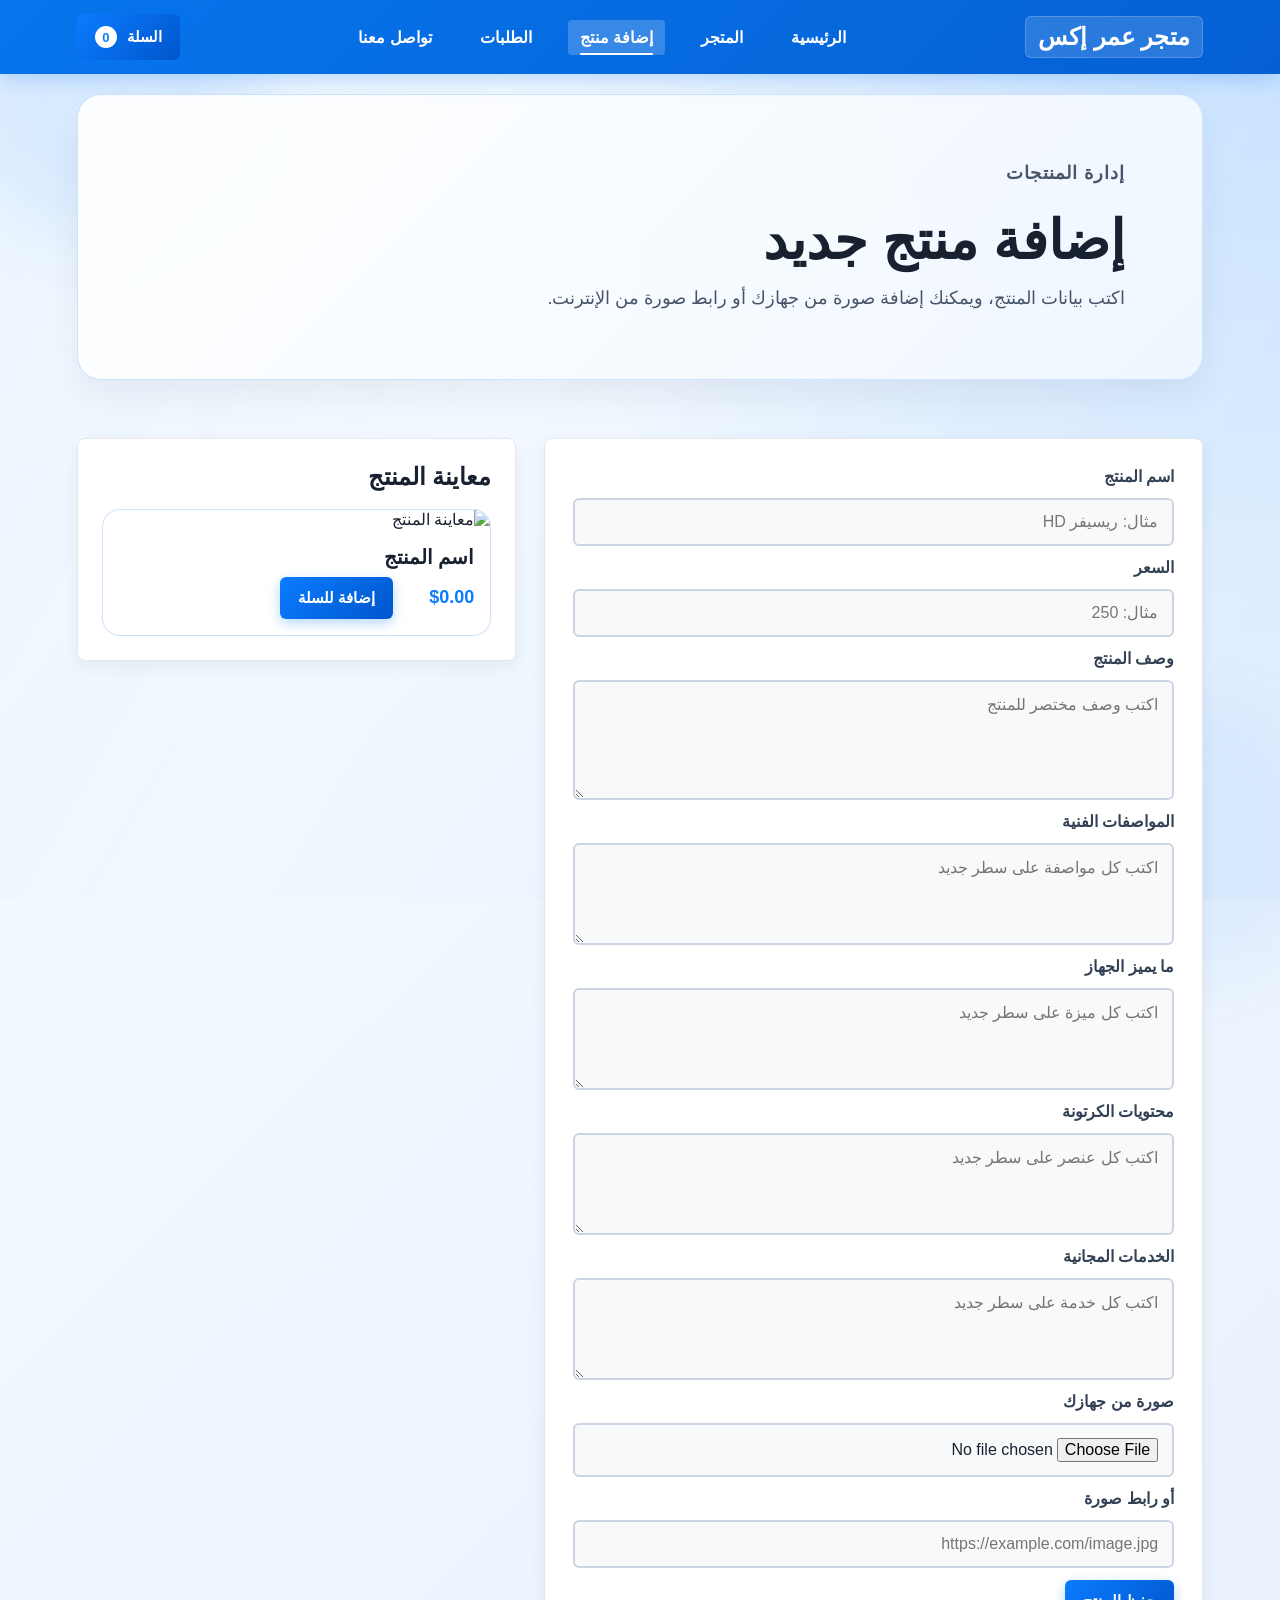
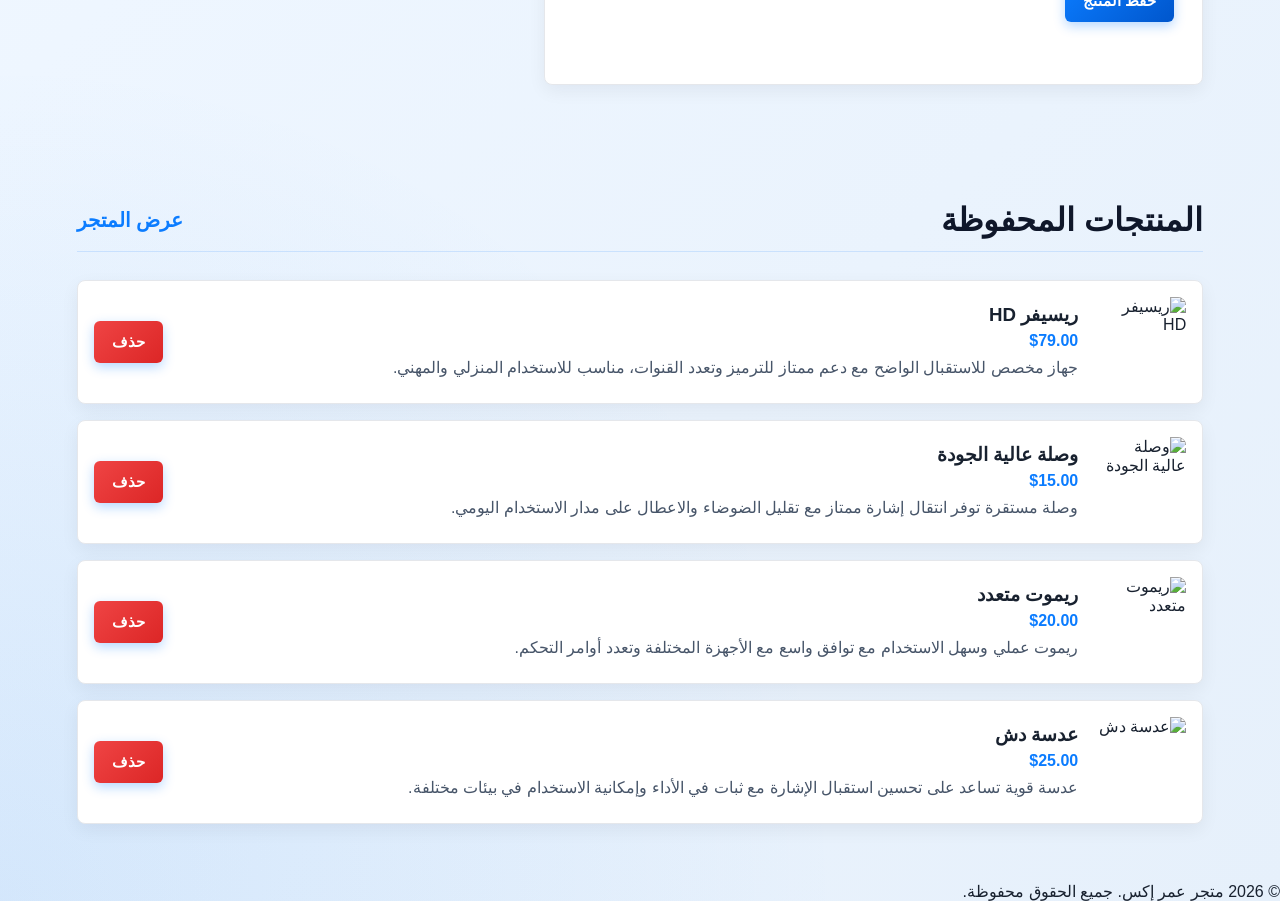
==== commit 85c70e4b: "immg" ====
--- a/add-product.html
+++ b/add-product.html
@@ -64,7 +64,7 @@
       <aside class="admin-preview">
         <h2>معاينة المنتج</h2>
         <article class="product-card preview-card">
-          <img id="previewImage" src="https://images.unsplash.com/photo-1556742502-ec7c0e9f34b1?auto=format&fit=crop&w=900&q=80" alt="معاينة المنتج" />
+          <img id="previewImage" src="" alt="معاينة المنتج" />
           <h3 id="previewName">اسم المنتج</h3>
           <p id="previewPrice">$0.00</p>
           <span id="previewDescription" class="product-description">وصف المنتج سيظهر هنا.</span>
--- a/style.css
+++ b/style.css
@@ -245,7 +245,7 @@
 }
 
 /* Hero Section */
-.hero {
+/*.hero {
   align-items: center;
   background: linear-gradient(135deg, rgba(7, 117, 236, 0.2), rgba(7, 117, 236, 0.06)), 
               url("elmagic.png");
@@ -259,6 +259,25 @@
   position: relative;
   overflow: hidden;
   box-shadow: inset 0 -140px 140px rgba(2, 8, 23, 0.16);
+}*/
+ .hero{
+display: flex;
+  align-items: center;
+  justify-content: flex-start; /* يضمن محاذاة المحتوى للجانب المناسب */
+  position: relative;
+  min-height: 40vh; /* استخدام vh ليتناسب مع ارتفاع شاشة المستخدم تلقائياً */
+  padding: 80px 8%; /* حشو متوازن يحمي المحتوى من الانقطاع */
+  color: #ffffff;
+  
+  /* تحسين الخلفية وتوسيطها بشكل ذكي */
+  background: linear-gradient(135deg, rgba(7, 117, 236, 0.35), rgba(2, 8, 23, 0.85)), 
+              url("elmagic.png");
+  background-position: center;
+  background-repeat: no-repeat;
+  background-size: cover; /* يضمن تغطية الخلفية بالكامل دون قص الصورة بشكل مشوه */
+  
+  overflow: hidden;
+  box-shadow: inset 0 -100px 100px rgba(2, 8, 23, 0.5);
 }
 
 .hero::before {
@@ -474,6 +493,7 @@
 
 /* Product Card */
 .product-card {
+
   background: rgba(255, 255, 255, 0.92);
   border: 1px solid rgba(203, 225, 252, 0.95);
   border-radius: 18px;
@@ -492,7 +512,7 @@
 
 .product-card img {
   aspect-ratio: 4 / 3;
-  object-fit: cover;
+  object-fit: fill;
   width: 100%;
   transition: transform 0.5s ease;
 }
@@ -502,9 +522,11 @@
 }
 
 .product-card h3 {
+  
   font-size: 20px;
   padding: 16px 16px 8px;
   overflow: auto;
+  
 }
 
 .product-card p {
@@ -512,6 +534,8 @@
   font-size: 18px;
   font-weight: 900;
   padding: 0 16px 16px;
+  display: inline;
+  
 }
 
 .product-description {
@@ -1088,6 +1112,143 @@
   gap: 18px;
 }
 
+/* 1. عرض كروت الطلبات بجانب بعضها */
+.orders-list {
+  display: grid;
+  grid-template-columns: repeat(auto-fill, minmax(400px, 1fr));
+  gap: 20px;
+  align-items: start;
+}
+
+/* 2. ضبط أبعاد البطاقة نفسها */
+.order-card {
+  background: #ffffff;
+  border: 1px solid #e5e7eb;
+  border-radius: 12px;
+  box-shadow: 0 6px 18px rgba(17, 24, 39, 0.06);
+  padding: 20px;
+  transition: all 0.3s ease;
+  animation: fadeInUp 0.6s ease-out forwards;
+  opacity: 0;
+  display: flex;
+  flex-direction: column;
+}
+
+.order-card:hover {
+  box-shadow: 0 12px 28px rgba(17, 24, 39, 0.1);
+  transform: translateY(-4px);
+  border-color: #0b7cff;
+}
+
+/* 3. تعديل الهيدر ليناسب العرض الأصغر */
+.order-header {
+  display: flex;
+  justify-content: space-between;
+  align-items: flex-start;
+  gap: 12px;
+  border-bottom: 1px solid #e5e7eb;
+  padding-bottom: 12px;
+  margin-bottom: 12px;
+}
+
+.order-header h2 {
+  font-size: 18px;
+  margin-bottom: 4px;
+}
+
+.order-header strong {
+  color: #0b7cff;
+  font-size: 20px;
+}
+
+/* 4. تعديل عرض المنتجات داخل الكارت ليصبح رأسي متناسق */
+.order-products {
+  display: flex;
+  flex-direction: column;
+  gap: 12px;
+  margin-top: 12px;
+}
+
+.order-product {
+  display: flex;
+  align-items: center;
+  gap: 12px;
+  padding: 10px;
+  background: #f8fafc;
+  border: 1px solid #e2e8f0;
+  border-radius: 8px;
+}
+
+/* تصغير صورة المنتج لتناسب كارت الطلب الأصغر */
+.order-product img {
+  width: 200px;
+  height:200px;
+  object-fit: cover;
+  border-radius: 6px;
+  flex-shrink: 0;
+  border: 1px solid #cbd5e1;
+}
+
+.order-product div {
+  flex: 1;
+}
+
+.order-product h3 {
+  font-size: 14px;
+  margin-bottom: 2px;
+}
+
+.order-product p {
+  color: #64748b;
+  font-size: 13px;
+  margin: 0;
+}
+/* ==========================================
+   تنسيق صور ومنتجات صفحة الطلبات (Orders Page)
+   ========================================== 
+
+.order-products {
+  display: flex;
+  flex-direction: column;
+  gap: 12px;
+  margin-top: 16px;
+}
+
+.order-product {
+  display: grid;
+  grid-template-columns: 1fr 1fr 1fr;
+  align-items: center;
+  gap: 16px;
+  padding: 12px;
+  background: #f8fafc;
+  border: 1px solid #e2e8f0;
+  border-radius: 12px;
+}
+
+.order-product img {
+  width: 200px;
+  height: 200px;
+  object-fit: cover;
+  border-radius: 8px;
+  flex-shrink: 0;
+  border: 1px solid #cbd5e1;
+}
+
+.order-product div {
+  flex: 1;
+}
+
+.order-product h3 {
+  font-size: 16px;
+  margin-bottom: 4px;
+}
+
+.order-product p {
+  color: #64748b;
+  font-size: 14px;
+  margin: 0;
+}
+
 .order-card {
   background: #ffffff;
   border: 1px solid #e5e7eb;
@@ -1128,7 +1289,7 @@
 .order-header strong {
   color: #0b7cff;
   font-size: 24px;
-}
+}*/
 
 .shop-page {
   padding-bottom: 40px;
@@ -1300,7 +1461,7 @@
   }
 
   .product-grid {
-    grid-template-columns: repeat(2, 1fr);
+    grid-template-columns: repeat(4, 1fr);
   }
 
   .product-grid.four {
@@ -1511,7 +1672,7 @@
   display: block;
   height: 100%;
   max-height: 420px;
-  object-fit: cover;
+  object-fit: contain;
   width: 100%;
 }
 
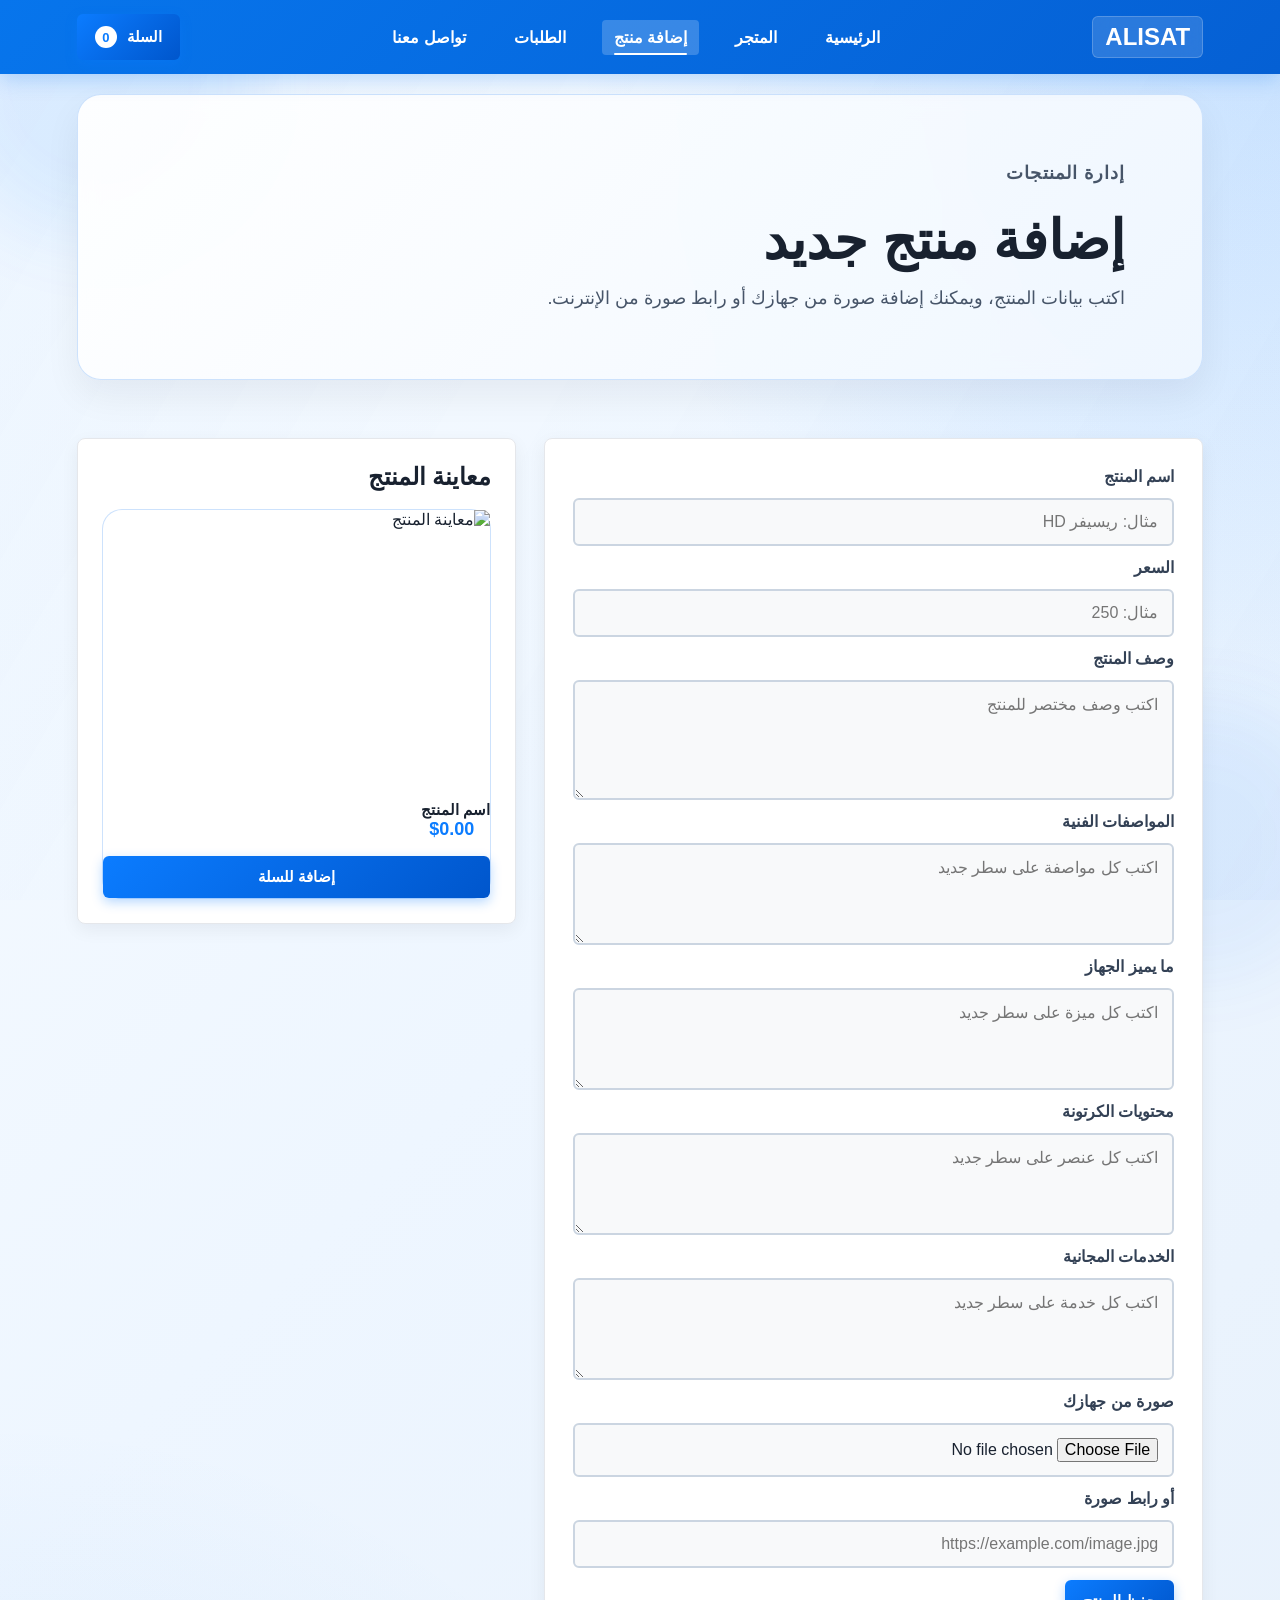
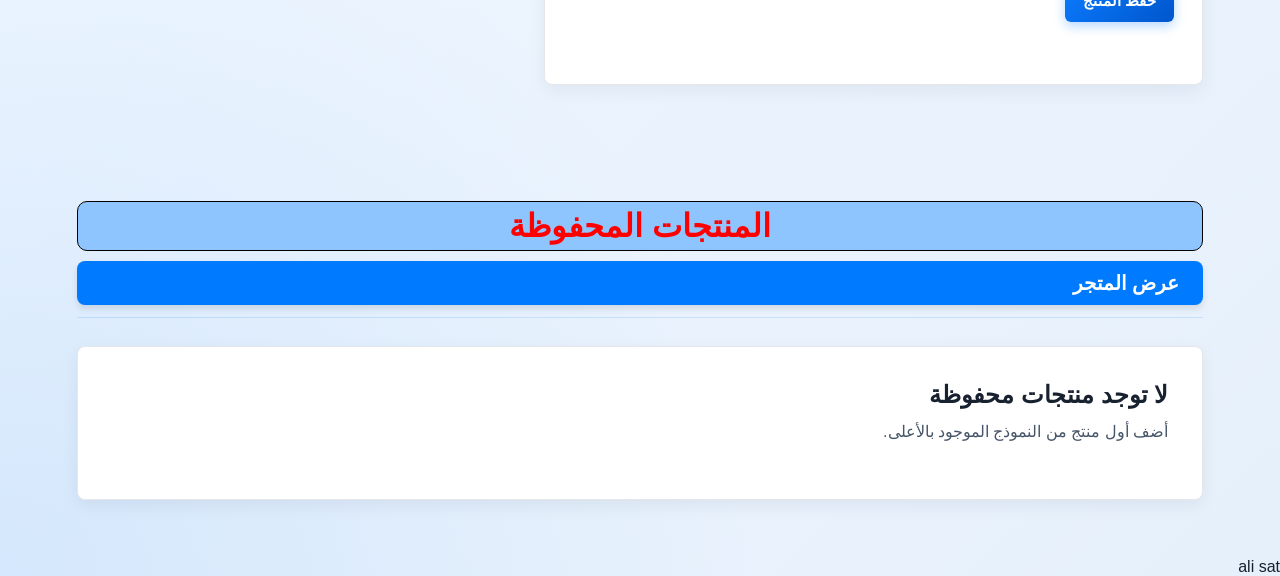
==== commit 9c53c770: "ali_sat" ====
--- a/add-product.html
+++ b/add-product.html
@@ -3,12 +3,12 @@
 <head>
   <meta charset="UTF-8" />
   <meta name="viewport" content="width=device-width, initial-scale=1.0" />
-  <title>متجر عمر إكس | إضافة منتج</title>
+  <title>ALISAT </title>
   <link rel="stylesheet" href="style.css" />
 </head>
 <body>
   <header class="header">
-    <a class="logo" href="index.html">متجر عمر إكس</a>
+    <a class="logo" href="index.html">ALISAT </a>
 
     <nav class="nav">
       <a href="index.html">الرئيسية</a>
@@ -83,7 +83,7 @@
   </main>
 
   <footer class="footer">
-    <p>&copy; 2026 متجر عمر إكس. جميع الحقوق محفوظة.</p>
+    <p>ali sat </p>
   </footer>
   <script src="script.js"></script>
 </body>
--- a/style.css
+++ b/style.css
@@ -159,6 +159,7 @@
 }
 
 /* Button Styles */
+
 .cart-btn,
 .primary-btn,
 .product-card button,
@@ -244,22 +245,6 @@
   }
 }
 
-/* Hero Section */
-/*.hero {
-  align-items: center;
-  background: linear-gradient(135deg, rgba(7, 117, 236, 0.2), rgba(7, 117, 236, 0.06)), 
-              url("elmagic.png");
-  background-position: center;
-  background-repeat: no-repeat;
-  background-size: 100% auto;
-  color: #ffffff;
-  display: flex;
-  min-height: 800px;
-  padding: 0 8% 23%;
-  position: relative;
-  overflow: hidden;
-  box-shadow: inset 0 -140px 140px rgba(2, 8, 23, 0.16);
-}*/
  .hero{
 display: flex;
   align-items: center;
@@ -304,13 +289,21 @@
 }
 
 .eyebrow {
-  color: #8ec5ff;
-  font-size: 14px;
+  color:black;
+  font-size: 25px;
   font-weight: 900;
   letter-spacing: 1px;
   margin-bottom: 10px;
   text-transform: uppercase;
-  animation: slideInRight 0.8s ease-out 0.1s both;
+  animation: ev 2s infinite ;
+}
+@keyframes ev{
+  0%{
+    color: blue;
+  }
+  50%{
+    color:chartreuse
+  }
 }
 
 .hero h1 {
@@ -392,26 +385,73 @@
 .section-heading {
   align-items: center;
   border-bottom: 1px solid rgba(11, 124, 255, 0.14);
-  display: flex;
-  justify-content: space-between;
+  
+  justify-content: center;
   margin-bottom: 28px;
   padding-bottom: 12px;
   font-size: 20px;
 }
 
 .section-heading h2 {
-  color: #0f172a;
+  
   font-size: 32px;
-}
+  color: red;
+animation: change-color 3s infinite;
+border: 1px solid black;
+padding: 5px;
+background-color: #8ec5ff;
+border-radius: 10px;
+width: 100%;
+text-align: center;
+justify-content: center;
+}
+
+@keyframes change-color {
+0% {
+color: red;
+}
+50% {
+color: blue;
+}
+75%{
+  color: chartreuse;
+}
+100% {
+color:brown;
+}
+}
+  
+
 
 .section-heading a {
-  color: #0b7cff;
+  /*color: #0b7cff;
+  background-color: red;
   font-weight: 800;
-  transition: all 0.3s ease;
+  transition: all 0.3s ease ;
   position: relative;
-}
-
-.section-heading a::after {
+  padding: 15px; 
+  border-radius: 10px;*/
+  background-color: #007bff; /* لون الأزرق الأساسي للتطبيق */
+    color: #ffffff !important; /* لون النص أبيض ناصع */
+    font-weight: bold;
+    border: none;
+    padding: 10px 24px;
+    border-radius: 8px; /* حواف دائرية ناعمة */
+    cursor: pointer;
+    transition: all 0.3s ease; /* تأثير الانتقال الناعم */
+    box-shadow: 0 4px 6px rgba(0, 0, 0, 0.1);
+    display: inline-block;
+    text-decoration: none;
+    margin-top: 10px;
+    width: 100%;
+}
+.section-heading a:hover {
+  background-color: #0056cc; /* لون أزرق أغمق عند التمرير */
+  transform: translateY(-2px); /* رفع الزر قليلاً عند التمرير */
+  box-shadow: 0 6px 12px rgba(0, 0, 0, 0.15); /* زيادة الظل عند التمرير */
+}
+
+/*.section-heading a::after {
   content: '';
   position: absolute;
   bottom: -2px;
@@ -424,19 +464,22 @@
 
 .section-heading a:hover {
   color: #0056cc;
+  background-color: azure;
   transform: translateX(-4px);
 }
 
 .section-heading a:hover::after {
   width: 100%;
-}
+}*/
 
 /* Grid Styles */
+.product-scrol,
 .category-grid,
 .product-grid,
 .deals-grid {
   display: grid;
-  gap: 22px;
+  gap: 12px;
+  
 }
 
 .category-grid {
@@ -444,6 +487,7 @@
 }
 
 .category {
+  display: block;
   background: #ffffff;
   border: 2px solid #e5e7eb;
   border-radius: 8px;
@@ -482,17 +526,51 @@
 .featured-band {
   background: linear-gradient(135deg, #eaf2fb 0%, #d5e9f5 100%);
 }
-
+.product-scrol,
 .product-grid {
   grid-template-columns: repeat(3, 1fr);
 }
-
+.product-scrol.four,
 .product-grid.four {
   grid-template-columns: repeat(6, 1fr);
 }
 
 /* Product Card */
-.product-card {
+/* تحويل شبكة المنتجات إلى شريط تمرير أفقي */
+.product-scrol{
+  display: flex; /* تغيير التنسيق إلى Flexbox */
+  gap: 22px;
+  overflow-x: auto; /* تفعيل التمرير الأفقي عند خروج المنتجات عن الشاشة */
+  padding-bottom: 16px; /* مسافة بسيطة من الأسفل لظهور شريط التمرير بشكل مريح */
+  scroll-behavior: smooth; /* جعل التمرير ناعم وسلس */
+  -webkit-overflow-scrolling: touch; /* دعم التمرير باللمس لشبيه الهواتف */
+}
+
+/* ضبط عرض كارت المنتج داخل الشريط الأفقي*/
+.product-scrol .product-card {
+  flex: 0 0 280px; /* ثبات عرض كل كارت برقم محدد (مثل 280px) حتى لا ينكمش */
+  max-width: 280px;
+}
+
+/* تحسين شكل شريط التمرير (Scrollbar) ليصبح أرق وأجمل */
+.product-scrol::-webkit-scrollbar {
+  height: 8px;
+}
+
+.product-scrol::-webkit-scrollbar-track {
+  background: rgba(11, 124, 255, 0.08);
+  border-radius: 10px;
+}
+
+.product-scrol::-webkit-scrollbar-thumb {
+  background: #0b7cff;
+  border-radius: 10px;
+}
+
+.product-scrol::-webkit-scrollbar-thumb:hover {
+  background: #0056cc;
+}
+ .product-scrol .product-card {
 
   background: rgba(255, 255, 255, 0.92);
   border: 1px solid rgba(203, 225, 252, 0.95);
@@ -523,8 +601,8 @@
 
 .product-card h3 {
   
-  font-size: 20px;
-  padding: 16px 16px 8px;
+  font-size: 15px;
+  
   overflow: auto;
   
 }
@@ -543,7 +621,7 @@
 }
 
 .product-card button {
-  margin: 0 16px 16px;
+  margin: outo  16px 16px;
 }
 
 /* Page Title */
@@ -1431,8 +1509,16 @@
 
 .product-card {
   position: relative;
-}
-
+
+}
+/* 1. اجعل الكارت يتصرف كـ Flexbox عمودي */
+.product-card {
+  display: flex;
+  flex-direction: column;
+  height: 100%; /* لضمان تساوي ارتفاع جميع الكروت */
+}
+
+/* 2. اجعل الزر يتمدد ويدفع نفسه للأسفل تماماً */
 .product-badge {
   background: linear-gradient(135deg, #0b7cff, #0056cc);
   border-radius: 999px;
@@ -1459,11 +1545,11 @@
   .category-grid {
     grid-template-columns: repeat(3, 1fr);
   }
-
+  .product-scrol,
   .product-grid {
     grid-template-columns: repeat(4, 1fr);
   }
-
+  .product-scrol.four,
   .product-grid.four {
     grid-template-columns: repeat(3, 1fr);
   }
@@ -1588,6 +1674,7 @@
   .category-grid,
   .product-grid,
   .deals-grid,
+  .product-scrol.four,
   .product-grid.four,
   .features-strip,
   .info-section {
@@ -1642,7 +1729,7 @@
   }
 }
 
-
+.product-scrol.four
 .product-grid.four {
   grid-template-columns: repeat(4, minmax(0, 1fr));
 }
@@ -1755,6 +1842,7 @@
   }
 
   .features-strip,
+  .product-scrol.four,
   .product-grid.four {
     grid-template-columns: repeat(2, minmax(0, 1fr));
   }
@@ -1762,7 +1850,7 @@
   .info-section {
     grid-template-columns: 1fr;
   }
-  
+  .product-scrol,
   .product-grid {
     grid-template-columns: repeat(2, 1fr);
   }
@@ -1793,8 +1881,9 @@
   .details-image {
     min-height: 320px;
   }
-
+  .product-scrol,
   .category-grid,
+  .product-scrol,
   .product-grid,
   .deals-grid {
     grid-template-columns: 1fr;
